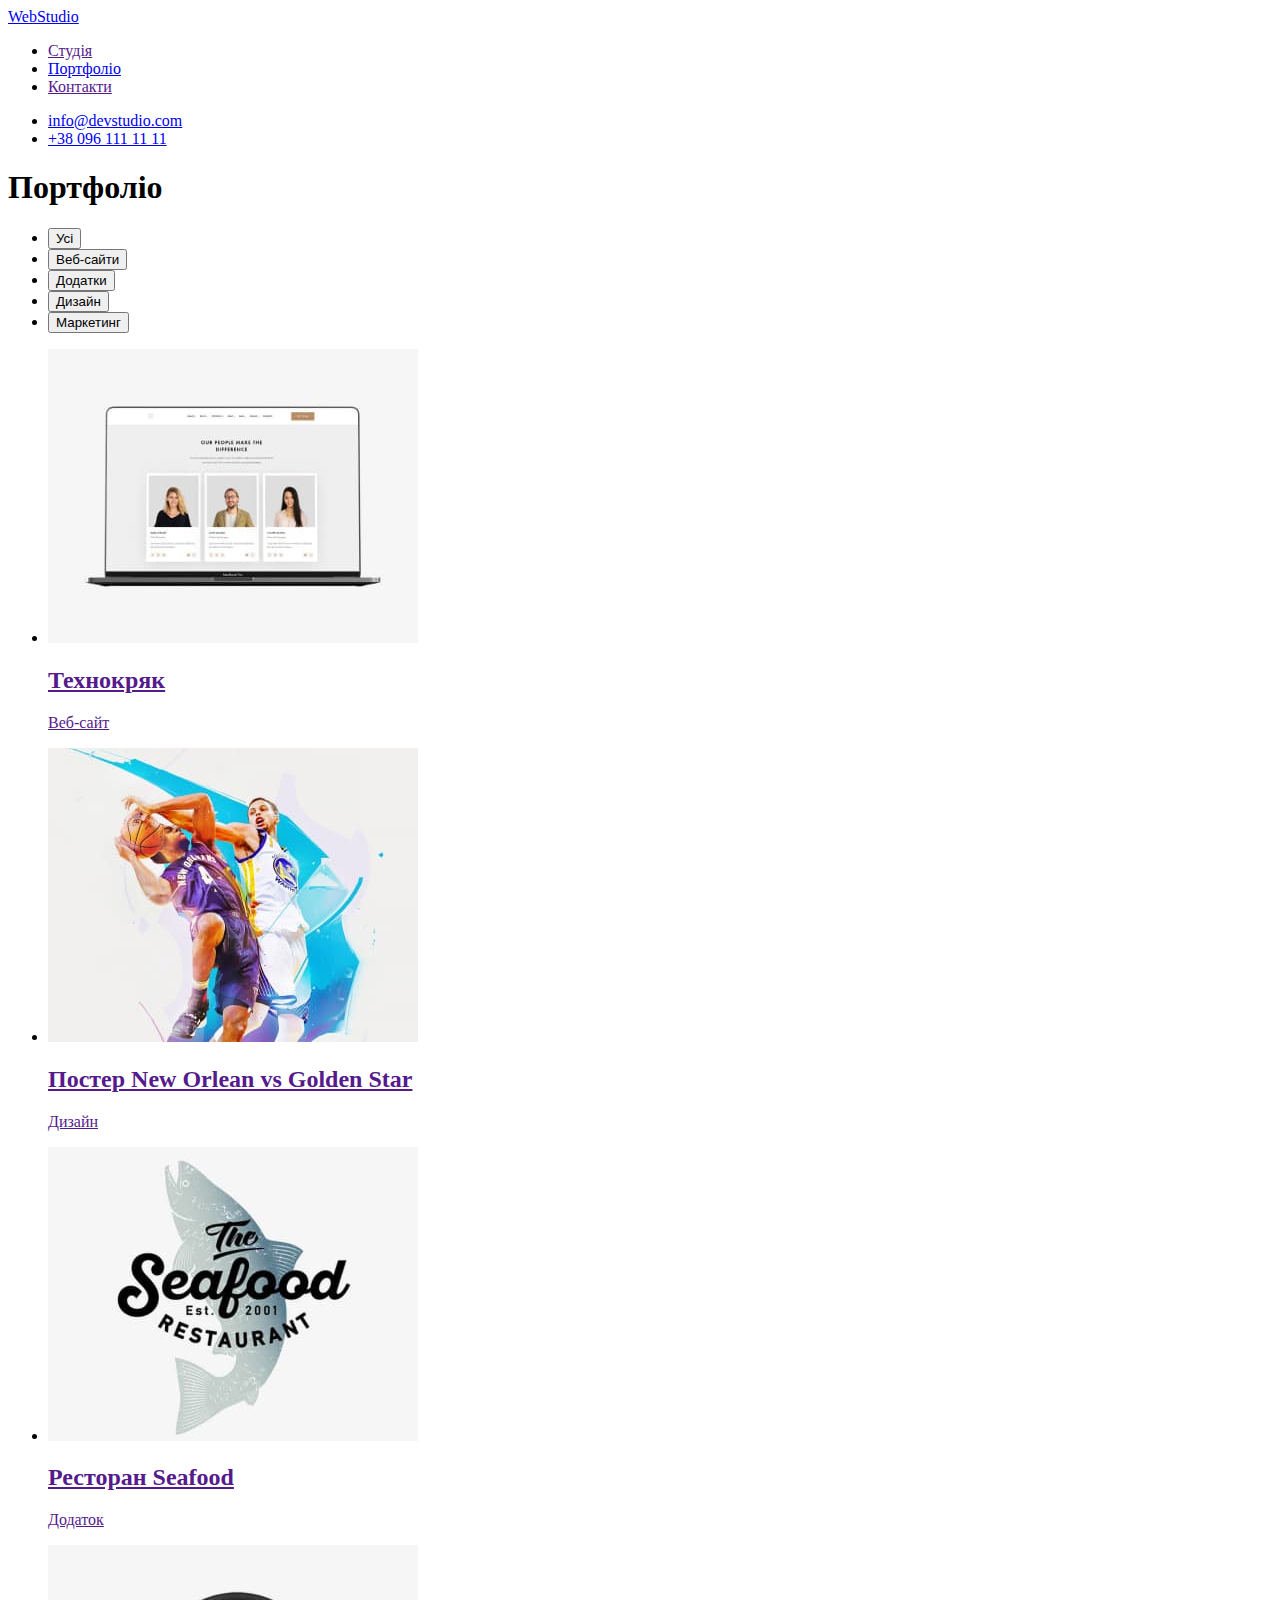
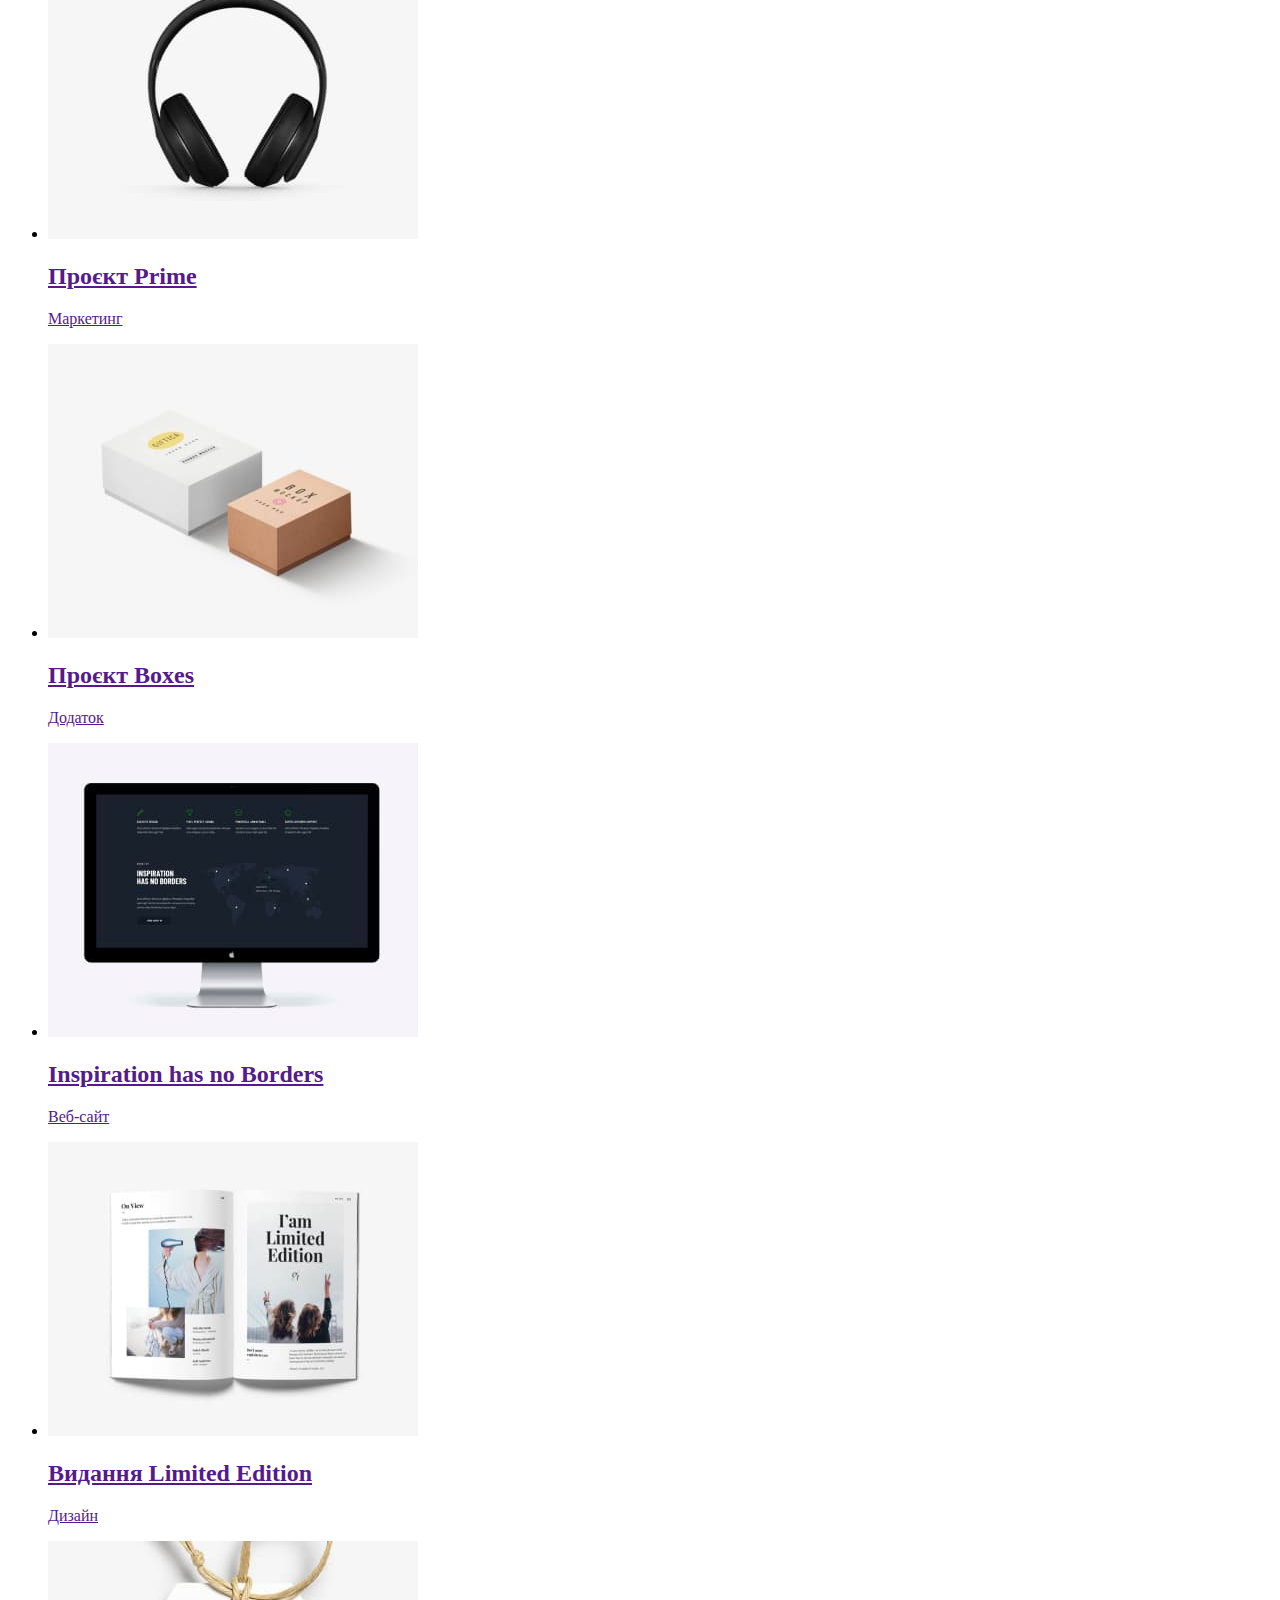
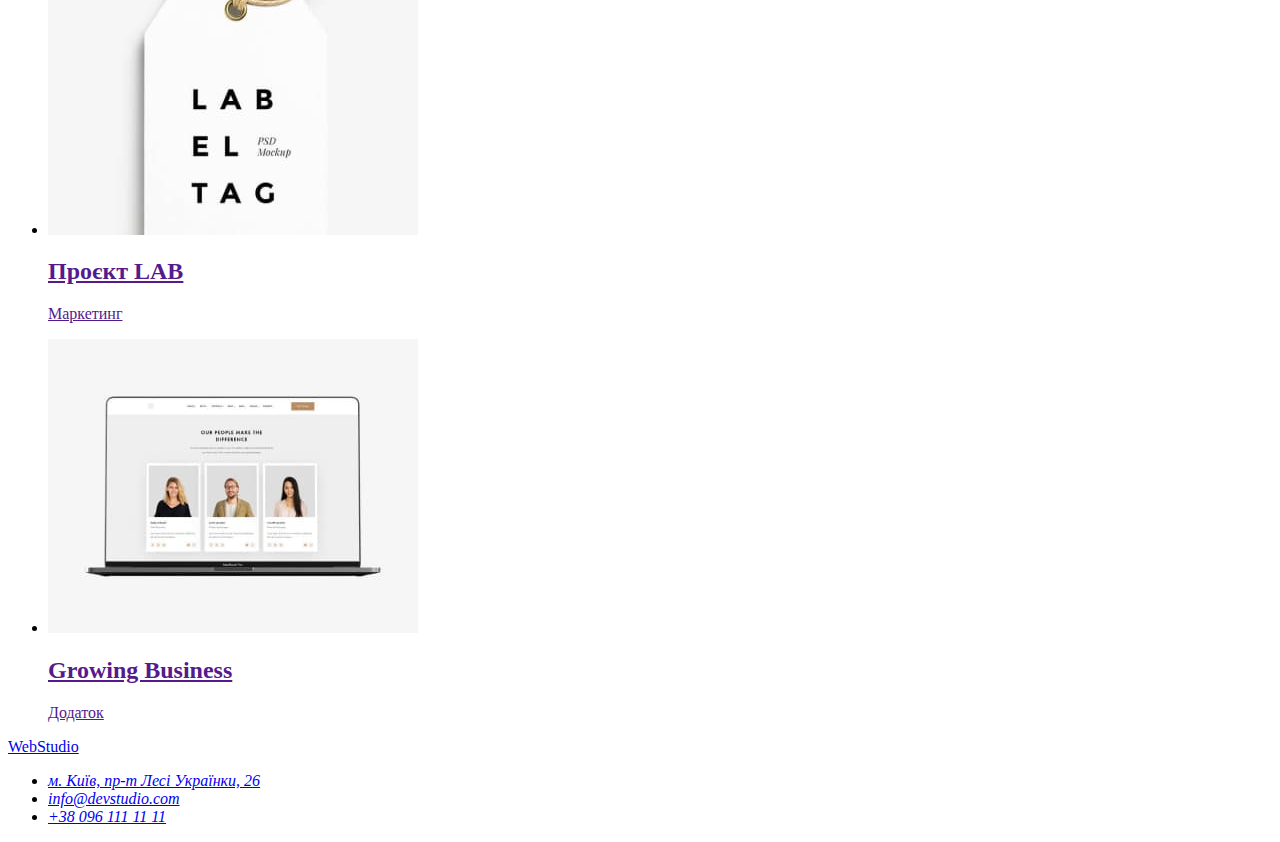
==== portfolio.html @ 1287a944 "Create portfolio.html" ====
<!DOCTYPE html>
<html lang="uk">
  <head>
    <meta charset="utf-8" />
    <meta http-equiv="x-ua-compatible" content="ie=edge" />
    <meta name="viewport" content="width=device-width, initial-scale=1.0" />
    <title>Студія</title>
  </head>
  <body>
    <!-- Шапка -->
    <header>
      <nav>
        <a href="./index.html">WebStudio</a>
        <ul>
          <li><a href="">Студія</a></li>
          <li><a href="./portfolio.html">Портфоліо</a></li>
          <li><a href="">Контакти</a></li>
        </ul>
      </nav>
      <ul>
        <li><a href="mailto:info@devstudio.com">info@devstudio.com</a></li>
        <li><a href="tel:+380961111111">+38 096 111 11 11</a></li>
      </ul>
    </header>
    <main>
      <!-- Портфоліо -->
      <section>
        <h1>Портфоліо</h1>
        <ul>
          <li><button type="button">Усі</button></li>
          <li><button type="button">Веб-сайти</button></li>
          <li><button type="button">Додатки</button></li>
          <li><button type="button">Дизайн</button></li>
          <li><button type="button">Маркетинг</button></li>
        </ul>
        <ul>
          <li>
            <a href=""
              ><img src="./images/img-portfolio-1.jpg" alt="сторінка сайту Технокряк" />
              <h2>Технокряк</h2>
              <p>Веб-сайт</p>
            </a>
          </li>
          <li>
            <a href=""
              ><img src="./images/img-portfolio-2.jpg" alt="Постер" />
              <h2>Постер New Orlean vs Golden Star</h2>
              <p>Дизайн</p>
            </a>
          </li>
          <li>
            <a href=""
              ><img src="./images/img-portfolio-3.jpg" alt="Ресторан логотип" />
              <h2>Ресторан Seafood</h2>
              <p>Додаток</p>
            </a>
          </li>
          <li>
            <a href=""
              ><img src="./images/img-portfolio-4.jpg" alt="Навушники" />
              <h2>Проєкт Prime</h2>
              <p>Маркетинг</p>
            </a>
          </li>
          <li>
            <a href=""
              ><img src="./images/img-portfolio-5.jpg" alt="Дві коробки" />
              <h2>Проєкт Boxes</h2>
              <p>Додаток</p>
            </a>
          </li>
          <li>
            <a href=""
              ><img src="./images/img-portfolio-6.jpg" alt="Сторінка сайту" />
              <h2>Inspiration has no Borders</h2>
              <p>Веб-сайт</p>
            </a>
          </li>
          <li>
            <a href=""
              ><img src="./images/img-portfolio-7.jpg" alt="Розворот журналу" />
              <h2>Видання Limited Edition</h2>
              <p>Дизайн</p>
            </a>
          </li>
          <li>
            <a href=""
              ><img src="./images/img-portfolio-8.jpg" alt="Бірка Лаб" />
              <h2>Проєкт LAB</h2>
              <p>Маркетинг</p>
            </a>
          </li>
          <li>
            <a href=""
              ><img src="./images/img-portfolio-1.jpg" alt="Сторінка додатку" />
              <h2>Growing Business</h2>
              <p>Додаток</p>
            </a>
          </li>
        </ul>
      </section>
    </main>
    <!-- Підвал -->
    <footer>
      <a href="./index.html">WebStudio</a>
      <address>
        <ul>
          <li>
            <a
              href="https://goo.gl/maps/oFrESirGFiArBrEv5"
              target="_blank"
              rel="noopener noreferrer"
              >м. Київ, пр-т Лесі Українки, 26</a
            >
          </li>
          <li><a href="mailto:info@devstudio.com">info@devstudio.com</a></li>
          <li><a href="tel:+380961111111">+38 096 111 11 11</a></li>
        </ul>
      </address>
    </footer>
  </body>
</html>
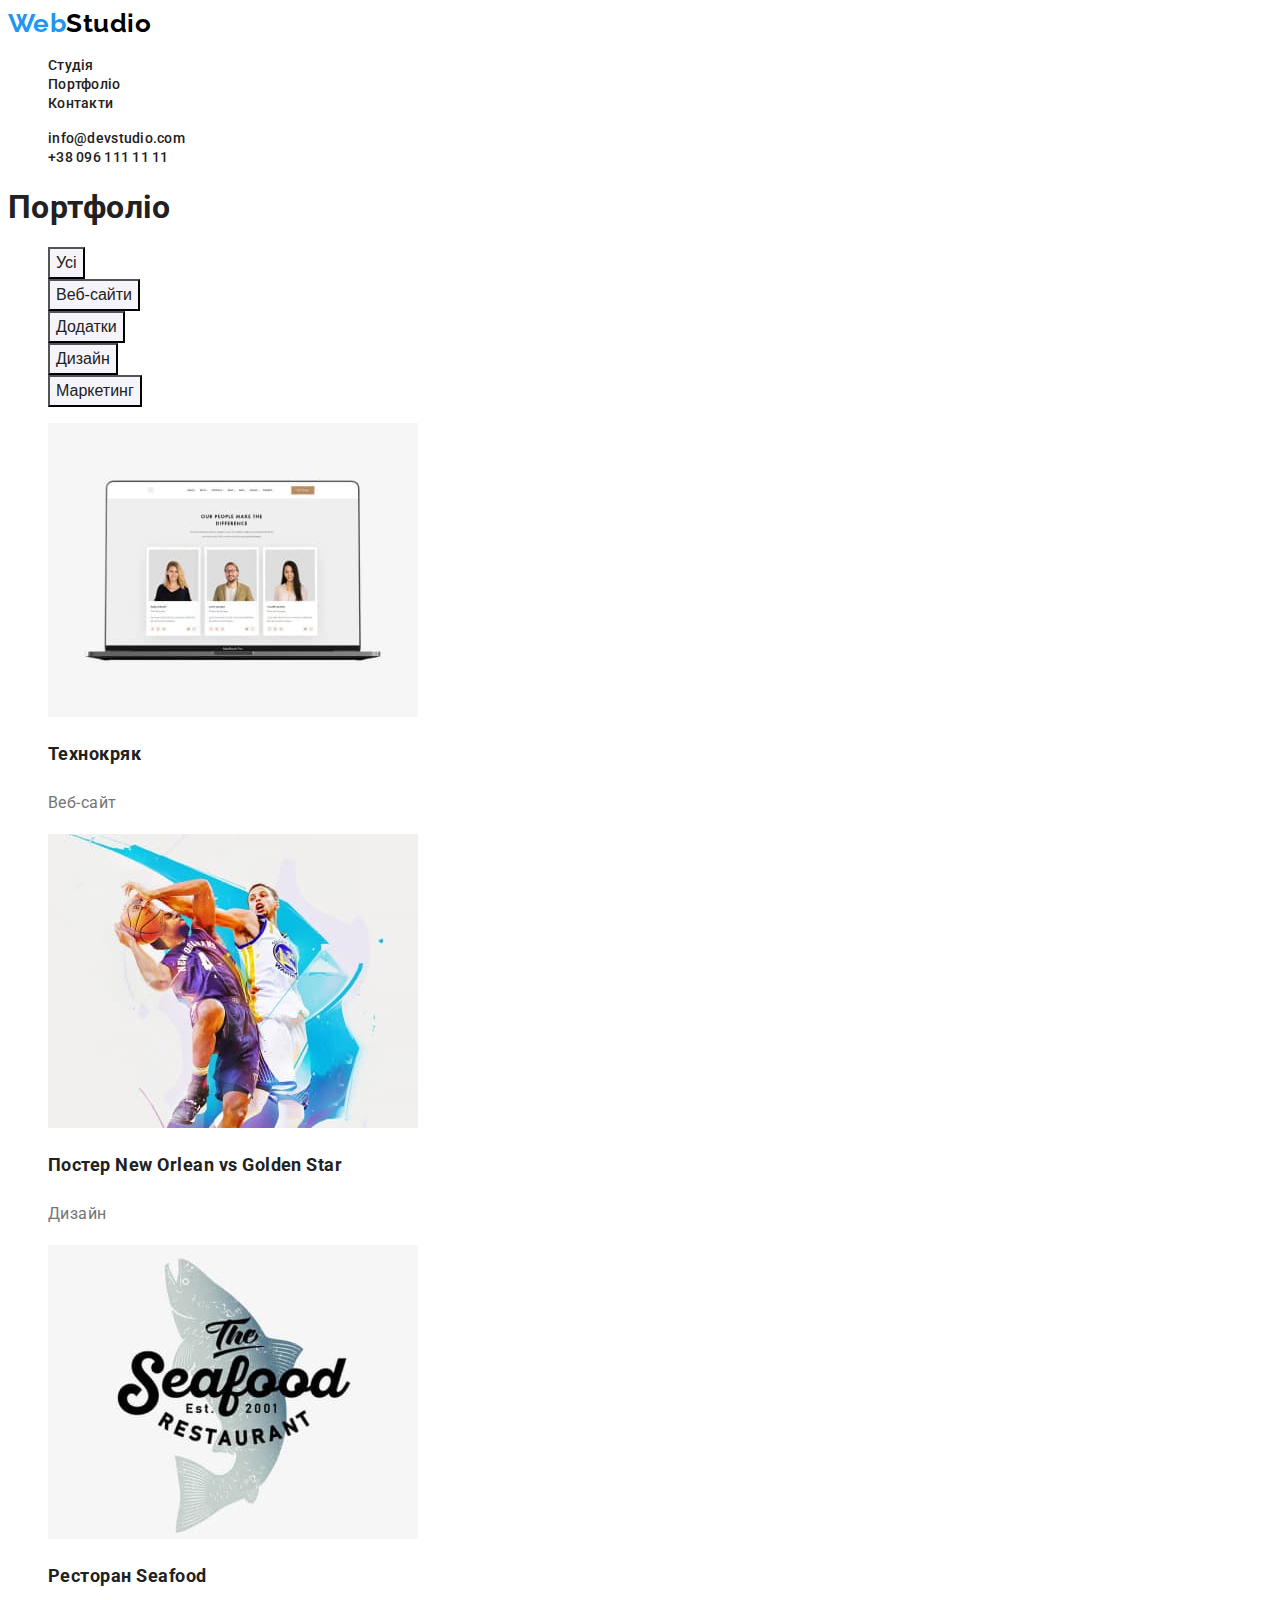
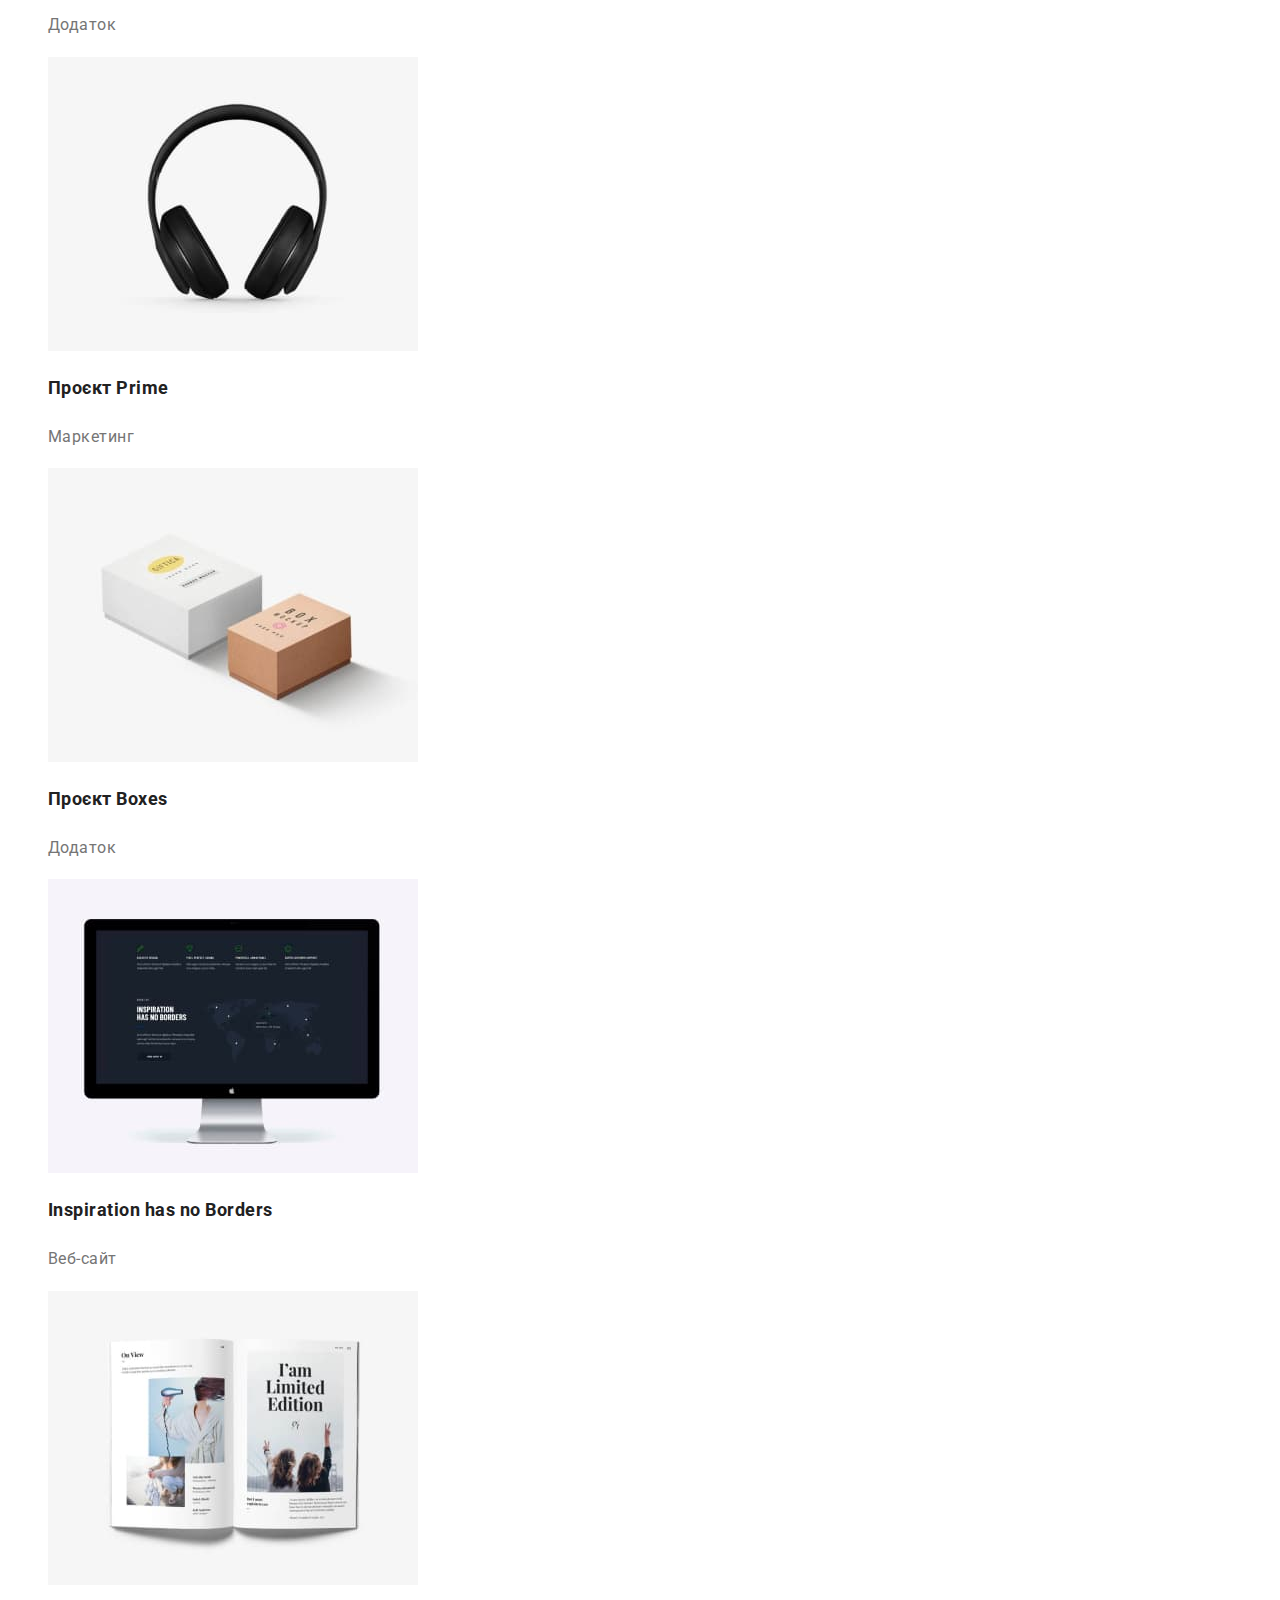
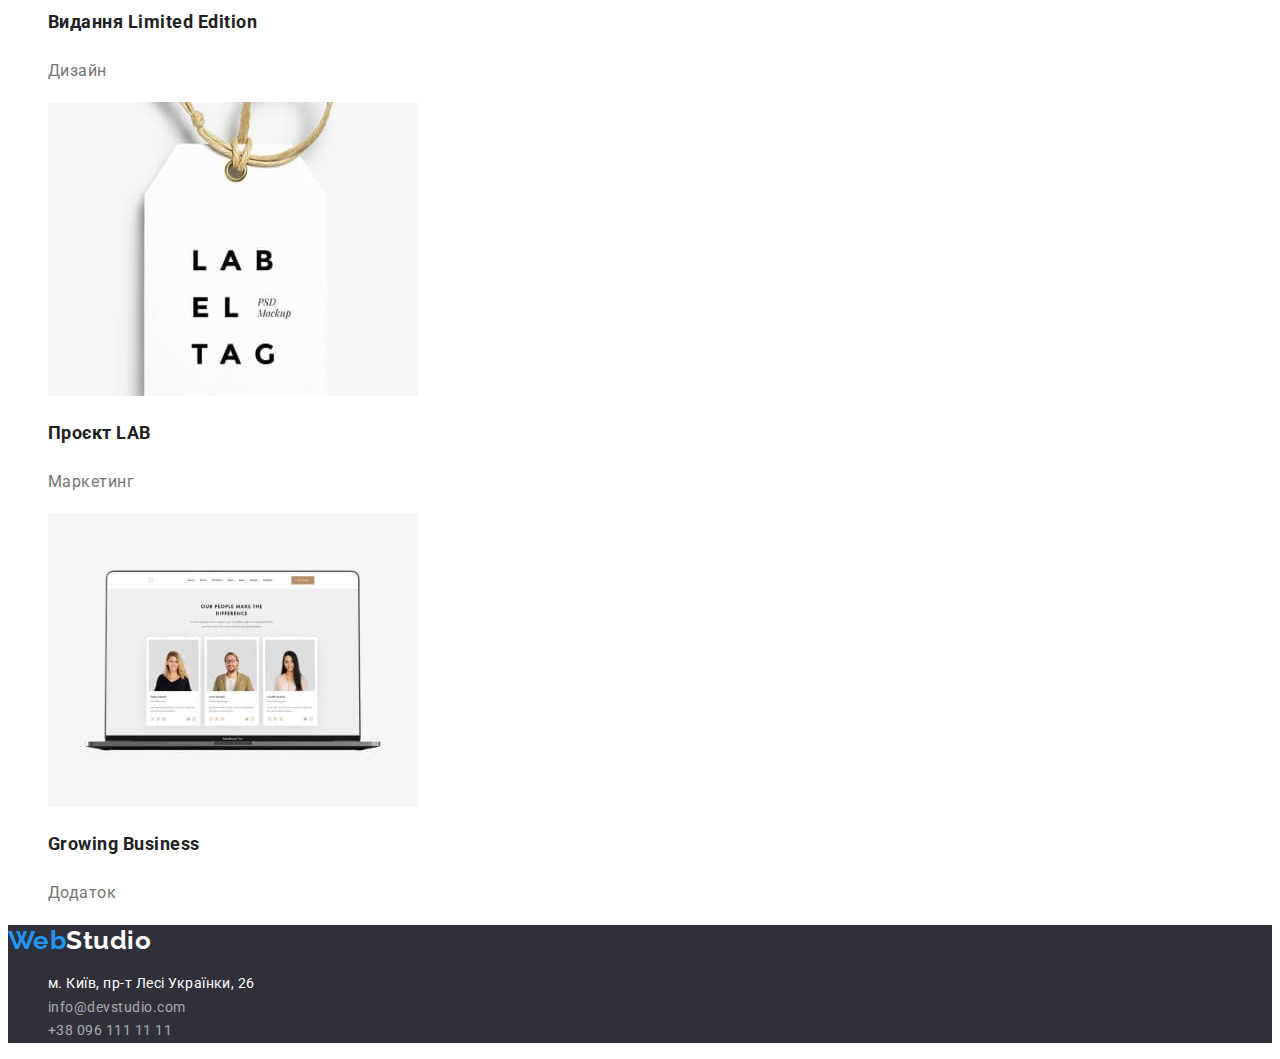
==== commit 98dd4ac0: "Add classes and styles" ====
--- a/portfolio.html
+++ b/portfolio.html
@@ -5,116 +5,153 @@
     <meta http-equiv="x-ua-compatible" content="ie=edge" />
     <meta name="viewport" content="width=device-width, initial-scale=1.0" />
     <title>Студія</title>
+    <link rel="stylesheet" href="./css/styles.css" />
+    <link rel="preconnect" href="https://fonts.googleapis.com" />
+    <link rel="preconnect" href="https://fonts.gstatic.com" crossorigin />
+    <link
+      href="https://fonts.googleapis.com/css2?family=Raleway:wght@700&family=Roboto:wght@400;500;700;900&display=swap"
+      rel="stylesheet"
+    />
   </head>
   <body>
-    <!-- Шапка -->
+    <!-- Header -->
     <header>
       <nav>
-        <a href="./index.html">WebStudio</a>
-        <ul>
-          <li><a href="">Студія</a></li>
-          <li><a href="./portfolio.html">Портфоліо</a></li>
-          <li><a href="">Контакти</a></li>
+        <a href="./index.html" class="header-logo link"><span class="accent">Web</span>Studio</a>
+        <ul class="list">
+          <li><a href="./index.html" class="nav-link link">Студія</a></li>
+          <li><a href="./portfolio.html" class="nav-link link">Портфоліо</a></li>
+          <li><a href="" class="nav-link link">Контакти</a></li>
         </ul>
       </nav>
-      <ul>
-        <li><a href="mailto:info@devstudio.com">info@devstudio.com</a></li>
-        <li><a href="tel:+380961111111">+38 096 111 11 11</a></li>
+      <ul class="list">
+        <li>
+          <a href="mailto:info@devstudio.com" class="nav-link link">info@devstudio.com</a>
+        </li>
+        <li><a href="tel:+380961111111" class="nav-link link">+38 096 111 11 11</a></li>
       </ul>
     </header>
     <main>
-      <!-- Портфоліо -->
-      <section>
+      <!-- Portfolio -->
+      <section class="portfolio">
         <h1>Портфоліо</h1>
-        <ul>
-          <li><button type="button">Усі</button></li>
-          <li><button type="button">Веб-сайти</button></li>
-          <li><button type="button">Додатки</button></li>
-          <li><button type="button">Дизайн</button></li>
-          <li><button type="button">Маркетинг</button></li>
+        <ul class="list">
+          <li><button type="button" class="filter-btn">Усі</button></li>
+          <li><button type="button" class="filter-btn">Веб-сайти</button></li>
+          <li><button type="button" class="filter-btn">Додатки</button></li>
+          <li><button type="button" class="filter-btn">Дизайн</button></li>
+          <li><button type="button" class="filter-btn">Маркетинг</button></li>
         </ul>
-        <ul>
+        <ul class="list">
           <li>
-            <a href=""
-              ><img src="./images/img-portfolio-1.jpg" alt="сторінка сайту Технокряк" />
-              <h2>Технокряк</h2>
-              <p>Веб-сайт</p>
+            <a href="" class="link">
+              <img
+                src="./images/img-portfolio-1.jpg"
+                alt="Сторінка сайту Технокряк"
+                width="370"
+                height="294"
+              />
+              <h2 class="portfolio-title">Технокряк</h2>
+              <p class="portfolio-text">Веб-сайт</p>
             </a>
           </li>
           <li>
-            <a href=""
-              ><img src="./images/img-portfolio-2.jpg" alt="Постер" />
-              <h2>Постер New Orlean vs Golden Star</h2>
-              <p>Дизайн</p>
+            <a href="" class="link">
+              <img src="./images/img-portfolio-2.jpg" alt="Постер" width="370" height="294" />
+              <h2 class="portfolio-title">Постер New Orlean vs Golden Star</h2>
+              <p class="portfolio-text">Дизайн</p>
             </a>
           </li>
           <li>
-            <a href=""
-              ><img src="./images/img-portfolio-3.jpg" alt="Ресторан логотип" />
-              <h2>Ресторан Seafood</h2>
-              <p>Додаток</p>
+            <a href="" class="link">
+              <img
+                src="./images/img-portfolio-3.jpg"
+                alt="Ресторан логотип"
+                width="370"
+                height="294"
+              />
+              <h2 class="portfolio-title">Ресторан Seafood</h2>
+              <p class="portfolio-text">Додаток</p>
             </a>
           </li>
           <li>
-            <a href=""
-              ><img src="./images/img-portfolio-4.jpg" alt="Навушники" />
-              <h2>Проєкт Prime</h2>
-              <p>Маркетинг</p>
+            <a href="" class="link">
+              <img src="./images/img-portfolio-4.jpg" alt="Навушники" width="370" height="294" />
+              <h2 class="portfolio-title">Проєкт Prime</h2>
+              <p class="portfolio-text">Маркетинг</p>
             </a>
           </li>
           <li>
-            <a href=""
-              ><img src="./images/img-portfolio-5.jpg" alt="Дві коробки" />
-              <h2>Проєкт Boxes</h2>
-              <p>Додаток</p>
+            <a href="" class="link">
+              <img src="./images/img-portfolio-5.jpg" alt="Дві коробки" width="370" height="294" />
+              <h2 class="portfolio-title">Проєкт Boxes</h2>
+              <p class="portfolio-text">Додаток</p>
             </a>
           </li>
           <li>
-            <a href=""
-              ><img src="./images/img-portfolio-6.jpg" alt="Сторінка сайту" />
-              <h2>Inspiration has no Borders</h2>
-              <p>Веб-сайт</p>
+            <a href="" class="link">
+              <img
+                src="./images/img-portfolio-6.jpg"
+                alt="Сторінка сайту"
+                width="370"
+                height="294"
+              />
+              <h2 class="portfolio-title">Inspiration has no Borders</h2>
+              <p class="portfolio-text">Веб-сайт</p>
             </a>
           </li>
           <li>
-            <a href=""
-              ><img src="./images/img-portfolio-7.jpg" alt="Розворот журналу" />
-              <h2>Видання Limited Edition</h2>
-              <p>Дизайн</p>
+            <a href="" class="link">
+              <img
+                src="./images/img-portfolio-7.jpg"
+                alt="Розворот журналу"
+                width="370"
+                height="294"
+              />
+              <h2 class="portfolio-title">Видання Limited Edition</h2>
+              <p class="portfolio-text">Дизайн</p>
             </a>
           </li>
           <li>
-            <a href=""
-              ><img src="./images/img-portfolio-8.jpg" alt="Бірка Лаб" />
-              <h2>Проєкт LAB</h2>
-              <p>Маркетинг</p>
+            <a href="" class="link">
+              <img src="./images/img-portfolio-8.jpg" alt="Бірка Лаб" width="370" height="294" />
+              <h2 class="portfolio-title">Проєкт LAB</h2>
+              <p class="portfolio-text">Маркетинг</p>
             </a>
           </li>
           <li>
-            <a href=""
-              ><img src="./images/img-portfolio-1.jpg" alt="Сторінка додатку" />
-              <h2>Growing Business</h2>
-              <p>Додаток</p>
+            <a href="" class="link">
+              <img
+                src="./images/img-portfolio-1.jpg"
+                alt="Сторінка додатку"
+                width="370"
+                height="294"
+              />
+              <h2 class="portfolio-title">Growing Business</h2>
+              <p class="portfolio-text">Додаток</p>
             </a>
           </li>
         </ul>
       </section>
     </main>
-    <!-- Підвал -->
-    <footer>
-      <a href="./index.html">WebStudio</a>
-      <address>
-        <ul>
+    <!-- Footer -->
+    <footer class="footer">
+      <a href="./index.html" class="footer-logo link"><span class="accent">Web</span>Studio</a>
+      <address class="address-list">
+        <ul class="list">
           <li>
             <a
               href="https://goo.gl/maps/oFrESirGFiArBrEv5"
               target="_blank"
               rel="noopener noreferrer"
+              class="address-link link"
               >м. Київ, пр-т Лесі Українки, 26</a
             >
           </li>
-          <li><a href="mailto:info@devstudio.com">info@devstudio.com</a></li>
-          <li><a href="tel:+380961111111">+38 096 111 11 11</a></li>
+          <li>
+            <a href="mailto:info@devstudio.com" class="contact-link link">info@devstudio.com</a>
+          </li>
+          <li><a href="tel:+380961111111" class="contact-link link">+38 096 111 11 11</a></li>
         </ul>
       </address>
     </footer>
--- a/css/styles.css
+++ b/css/styles.css
@@ -0,0 +1,195 @@
+:root {
+  --primaty-white-color: #ffffff;
+  --primary-text-color: #212121;
+  --secondary-text-color: #757575;
+  --accent-color: #2196f3;
+  --primary-background-color: #2f303a;
+  --secondary-background-color: #f5f4fa;
+}
+
+body {
+  color: var(--primary-text-color);
+  background-color: var(--primaty-white-color);
+
+  font-family: 'Roboto', sans-serif;
+  letter-spacing: 0.03em;
+}
+
+.link {
+  text-decoration: none;
+}
+
+.list {
+  list-style: none;
+}
+
+/* Logo */
+
+.header-logo {
+  color: #000000;
+
+  font-family: 'Raleway';
+  font-weight: 700;
+  font-size: 26px;
+  line-height: 1.2;
+}
+
+.accent {
+  color: var(--accent-color);
+}
+
+/* Navigation */
+
+.nav-link {
+  color: var(--primary-text-color);
+
+  font-weight: 500;
+  font-size: 14px;
+  line-height: 1.14;
+  letter-spacing: 0.02em;
+}
+
+.nav-link:hover,
+.nav-link:focus {
+  color: var(--accent-color);
+}
+
+/* Hero */
+
+.hero-section {
+  background-color: var(--primary-background-color);
+  color: var(--primaty-white-color);
+}
+
+.hero-title {
+  font-weight: 900;
+  font-size: 44px;
+  line-height: 1.36;
+  text-align: center;
+  letter-spacing: 0.06em;
+  text-transform: uppercase;
+}
+
+.hero-btn {
+  background-color: var(--accent-color);
+  color: inherit;
+
+  font-weight: 700;
+  font-size: 16px;
+  line-height: 1.9;
+  letter-spacing: 0.06em;
+
+  cursor: pointer;
+}
+
+/* Section */
+
+.section-title {
+  color: var(--primary-text-color);
+
+  font-size: 36px;
+  line-height: 1.17;
+  text-align: center;
+}
+
+/* Features */
+
+.features-title {
+  color: var(--primary-text-color);
+
+  font-size: 14px;
+  line-height: 1.14;
+  text-transform: uppercase;
+}
+
+.features-text {
+  color: var(--secondary-text-color);
+
+  font-size: 14px;
+  line-height: 1.7;
+}
+
+/* Team */
+
+.team-name {
+  color: var(--primary-text-color);
+
+  font-weight: 500;
+  font-size: 16px;
+  line-height: 1.17;
+}
+
+.team-position {
+  color: var(--secondary-text-color);
+
+  font-size: 16px;
+  line-height: 1.2;
+}
+
+/* Footer */
+
+.footer {
+  background-color: var(--primary-background-color);
+}
+
+.footer-logo {
+  color: var(--primaty-white-color);
+
+  font-family: 'Raleway';
+  font-weight: 700;
+  font-size: 26px;
+  line-height: 1.2;
+}
+
+.address-list {
+  font-style: normal;
+}
+
+.address-link {
+  color: var(--primaty-white-color);
+
+  font-weight: 400;
+  font-size: 14px;
+  line-height: 1.7;
+}
+
+.contact-link {
+  color: rgba(255, 255, 255, 0.6);
+
+  font-weight: 400;
+  font-size: 14px;
+  line-height: 1.7;
+}
+
+/* Portfolio */
+
+.filter-btn {
+  background-color: var(--secondary-background-color);
+  color: var(--primary-text-color);
+
+  font-weight: 500;
+  font-size: 16px;
+  line-height: 1.62;
+
+  cursor: pointer;
+}
+
+.filter-btn:hover,
+.filter-btn:focus {
+  background-color: var(--accent-color);
+  color: var(--primaty-white-color);
+}
+
+.portfolio-title {
+  color: var(--primary-text-color);
+
+  font-size: 18px;
+  line-height: 2;
+}
+
+.portfolio-text {
+  color: var(--secondary-text-color);
+
+  font-size: 16px;
+  line-height: 1.9;
+}
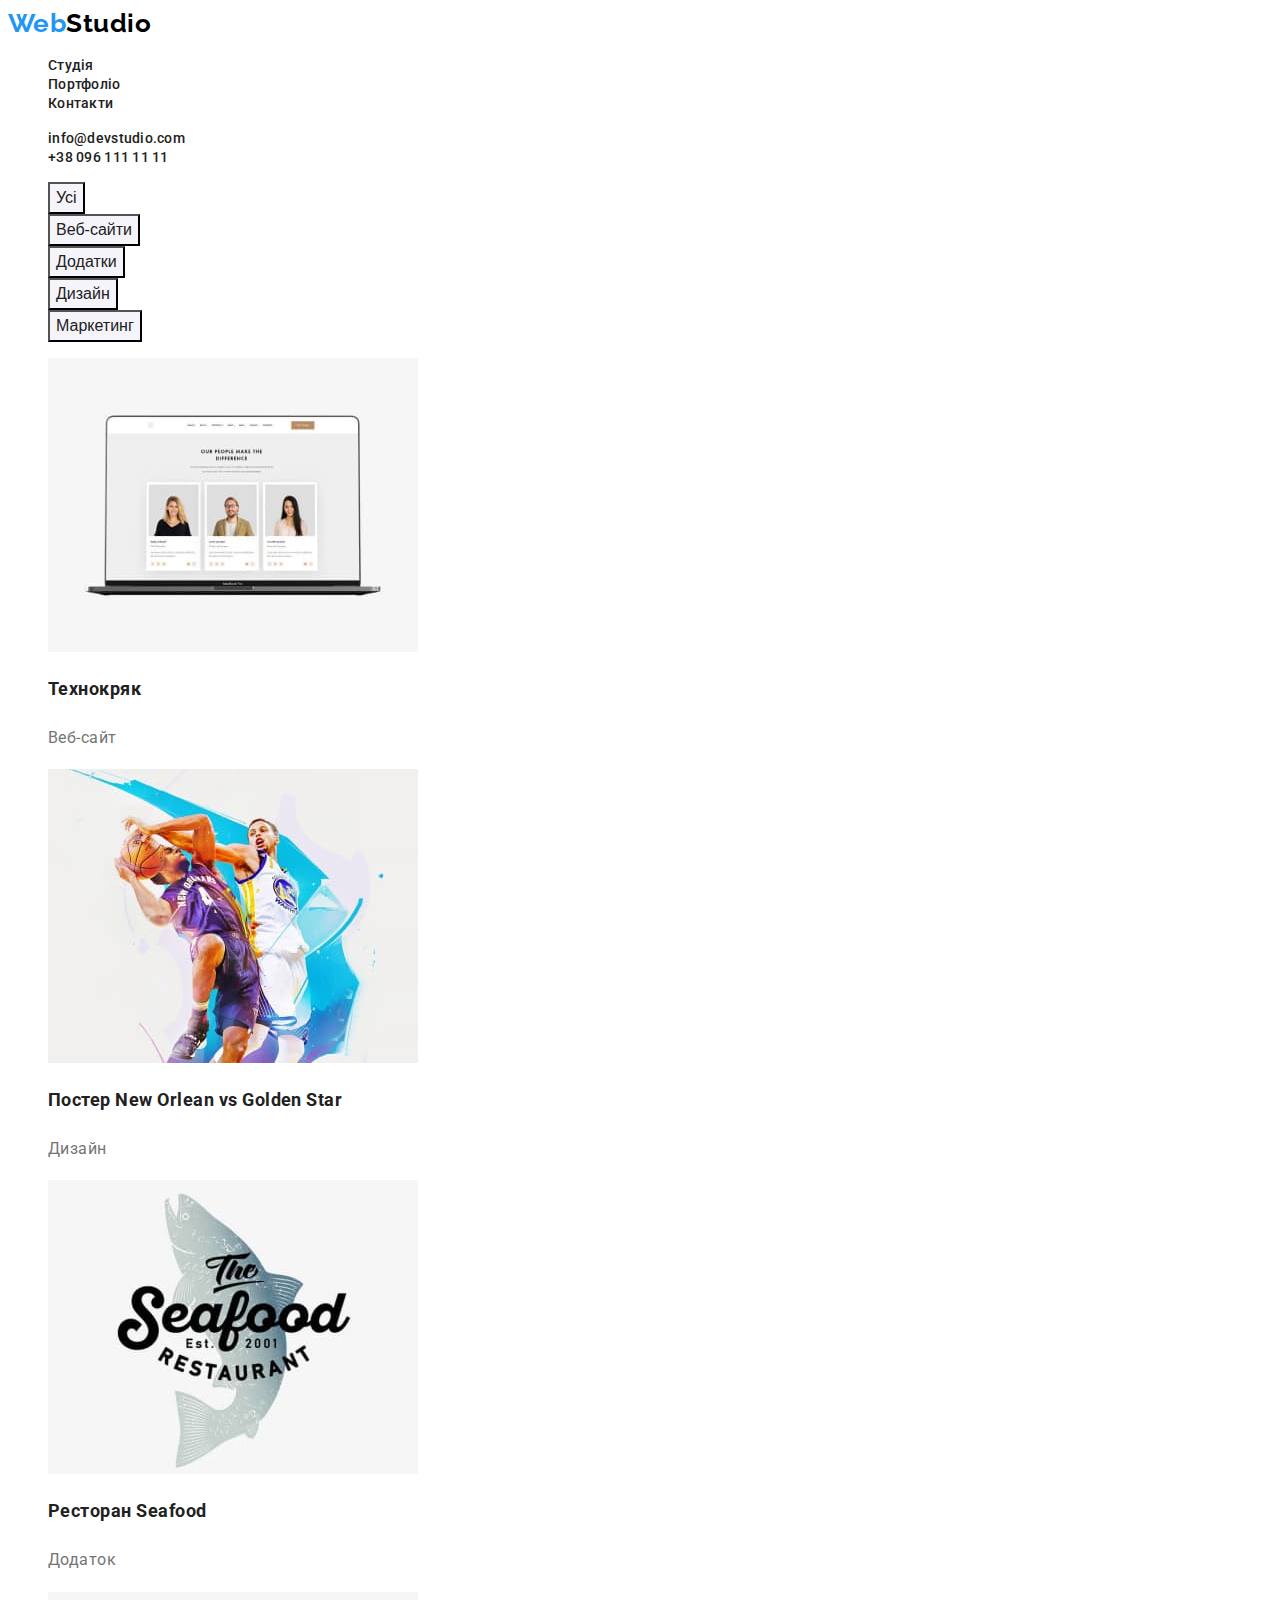
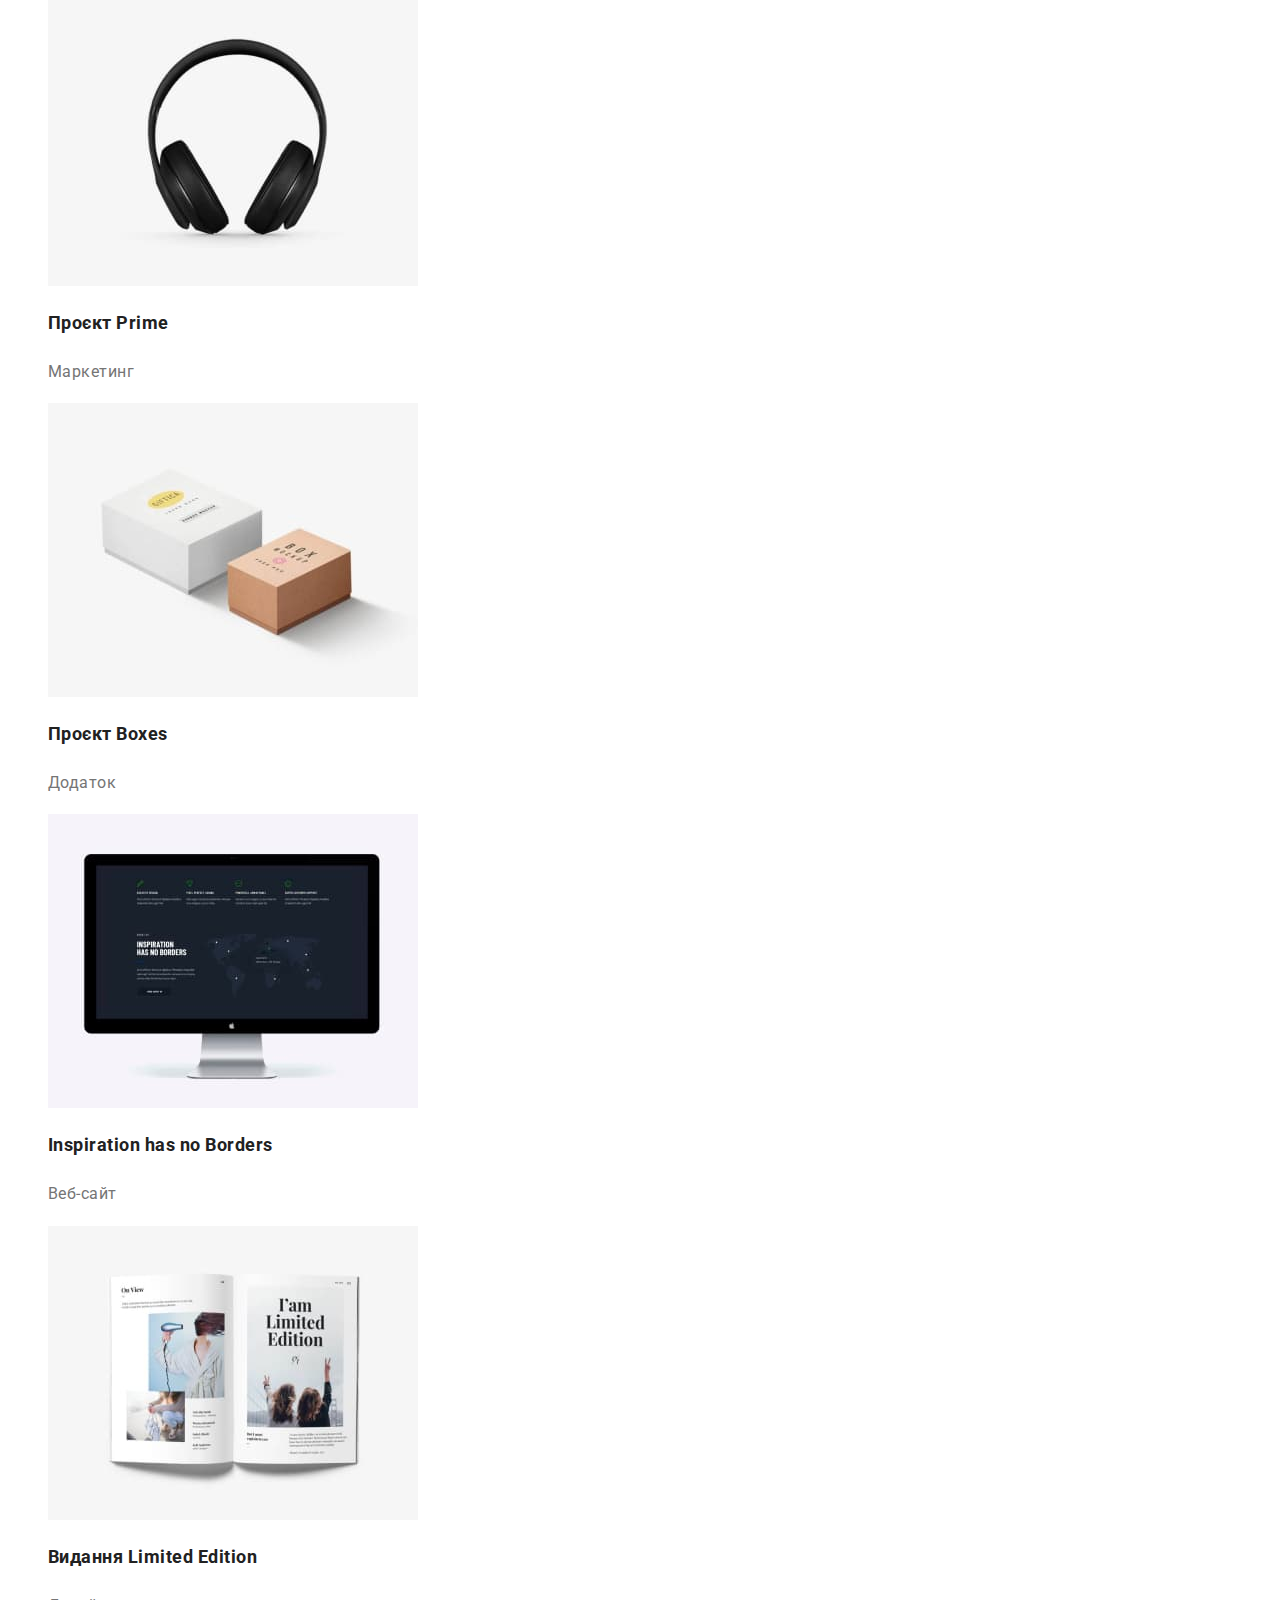
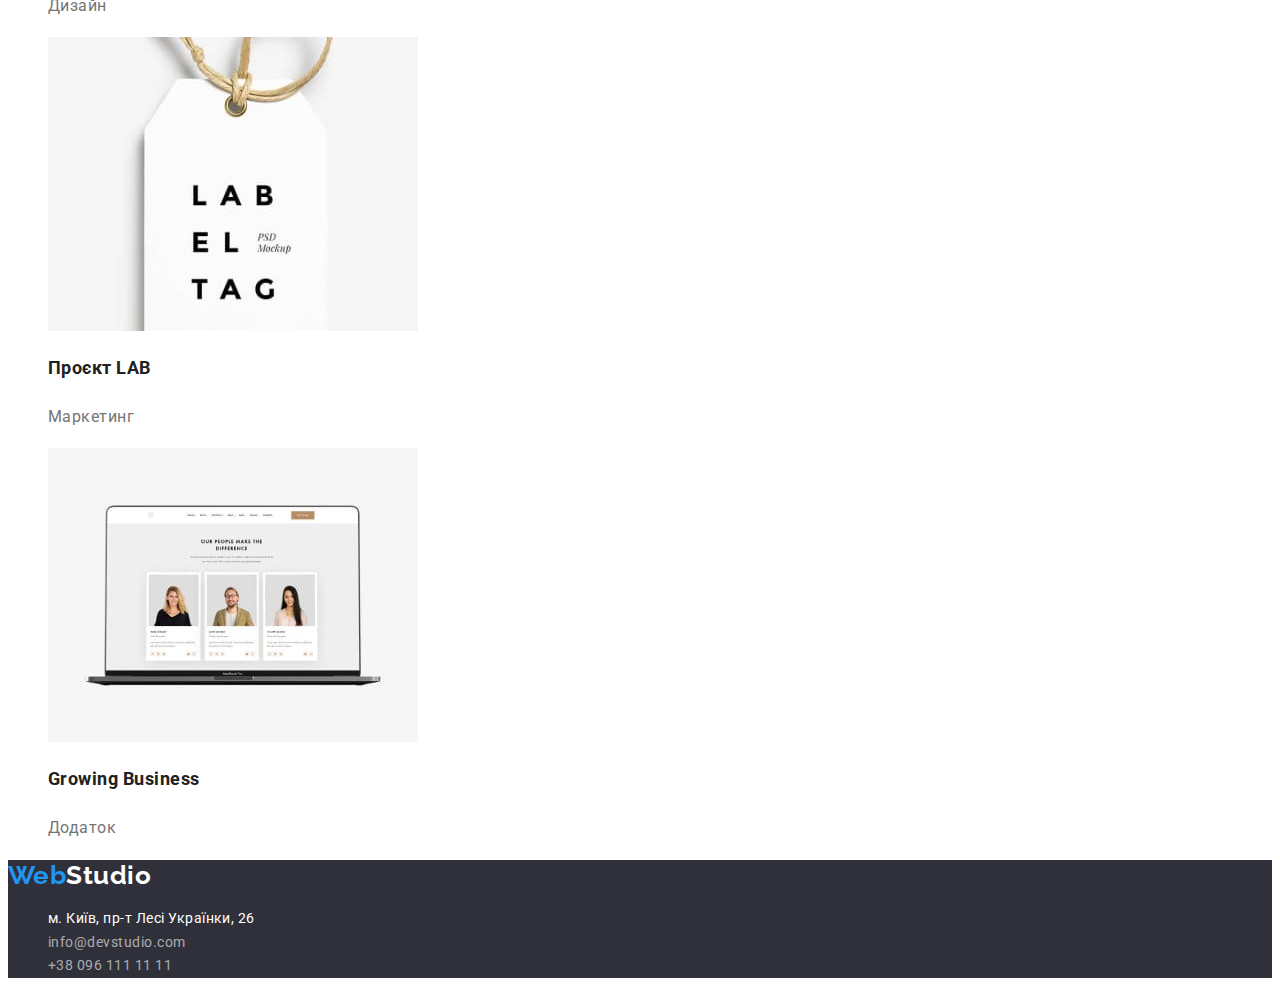
==== commit 1277cc3c: "Add visually hidden CSS pattern" ====
--- a/portfolio.html
+++ b/portfolio.html
@@ -4,7 +4,7 @@
     <meta charset="utf-8" />
     <meta http-equiv="x-ua-compatible" content="ie=edge" />
     <meta name="viewport" content="width=device-width, initial-scale=1.0" />
-    <title>Студія</title>
+    <title>Портфоліо</title>
     <link rel="stylesheet" href="./css/styles.css" />
     <link rel="preconnect" href="https://fonts.googleapis.com" />
     <link rel="preconnect" href="https://fonts.gstatic.com" crossorigin />
@@ -34,7 +34,7 @@
     <main>
       <!-- Portfolio -->
       <section class="portfolio">
-        <h1>Портфоліо</h1>
+        <h1 class="visually-hidden">Портфоліо</h1>
         <ul class="list">
           <li><button type="button" class="filter-btn">Усі</button></li>
           <li><button type="button" class="filter-btn">Веб-сайти</button></li>
@@ -58,7 +58,9 @@
           <li>
             <a href="" class="link">
               <img src="./images/img-portfolio-2.jpg" alt="Постер" width="370" height="294" />
-              <h2 class="portfolio-title">Постер New Orlean vs Golden Star</h2>
+              <h2 class="portfolio-title">
+                Постер <span lang="en">New Orlean vs Golden Star</span>
+              </h2>
               <p class="portfolio-text">Дизайн</p>
             </a>
           </li>
@@ -70,21 +72,21 @@
                 width="370"
                 height="294"
               />
-              <h2 class="portfolio-title">Ресторан Seafood</h2>
+              <h2 class="portfolio-title">Ресторан <span lang="en">Seafood</span></h2>
               <p class="portfolio-text">Додаток</p>
             </a>
           </li>
           <li>
             <a href="" class="link">
               <img src="./images/img-portfolio-4.jpg" alt="Навушники" width="370" height="294" />
-              <h2 class="portfolio-title">Проєкт Prime</h2>
+              <h2 class="portfolio-title">Проєкт <span lang="en">Prime</span></h2>
               <p class="portfolio-text">Маркетинг</p>
             </a>
           </li>
           <li>
             <a href="" class="link">
               <img src="./images/img-portfolio-5.jpg" alt="Дві коробки" width="370" height="294" />
-              <h2 class="portfolio-title">Проєкт Boxes</h2>
+              <h2 class="portfolio-title">Проєкт <span lang="en">Boxes</span></h2>
               <p class="portfolio-text">Додаток</p>
             </a>
           </li>
@@ -96,7 +98,7 @@
                 width="370"
                 height="294"
               />
-              <h2 class="portfolio-title">Inspiration has no Borders</h2>
+              <h2 lang="en" class="portfolio-title">Inspiration has no Borders</h2>
               <p class="portfolio-text">Веб-сайт</p>
             </a>
           </li>
@@ -108,14 +110,14 @@
                 width="370"
                 height="294"
               />
-              <h2 class="portfolio-title">Видання Limited Edition</h2>
+              <h2 class="portfolio-title">Видання <span lang="en">Limited Edition</span></h2>
               <p class="portfolio-text">Дизайн</p>
             </a>
           </li>
           <li>
             <a href="" class="link">
               <img src="./images/img-portfolio-8.jpg" alt="Бірка Лаб" width="370" height="294" />
-              <h2 class="portfolio-title">Проєкт LAB</h2>
+              <h2 class="portfolio-title">Проєкт <span lang="en">LAB</span></h2>
               <p class="portfolio-text">Маркетинг</p>
             </a>
           </li>
@@ -127,7 +129,7 @@
                 width="370"
                 height="294"
               />
-              <h2 class="portfolio-title">Growing Business</h2>
+              <h2 lang="en" class="portfolio-title">Growing Business</h2>
               <p class="portfolio-text">Додаток</p>
             </a>
           </li>
--- a/css/styles.css
+++ b/css/styles.css
@@ -23,6 +23,20 @@
   list-style: none;
 }
 
+.visually-hidden {
+  position: absolute;
+  width: 1px;
+  height: 1px;
+  margin: -1px;
+  border: 0;
+  padding: 0;
+
+  white-space: nowrap;
+  clip-path: inset(100%);
+  clip: rect(0 0 0 0);
+  overflow: hidden;
+}
+
 /* Logo */
 
 .header-logo {
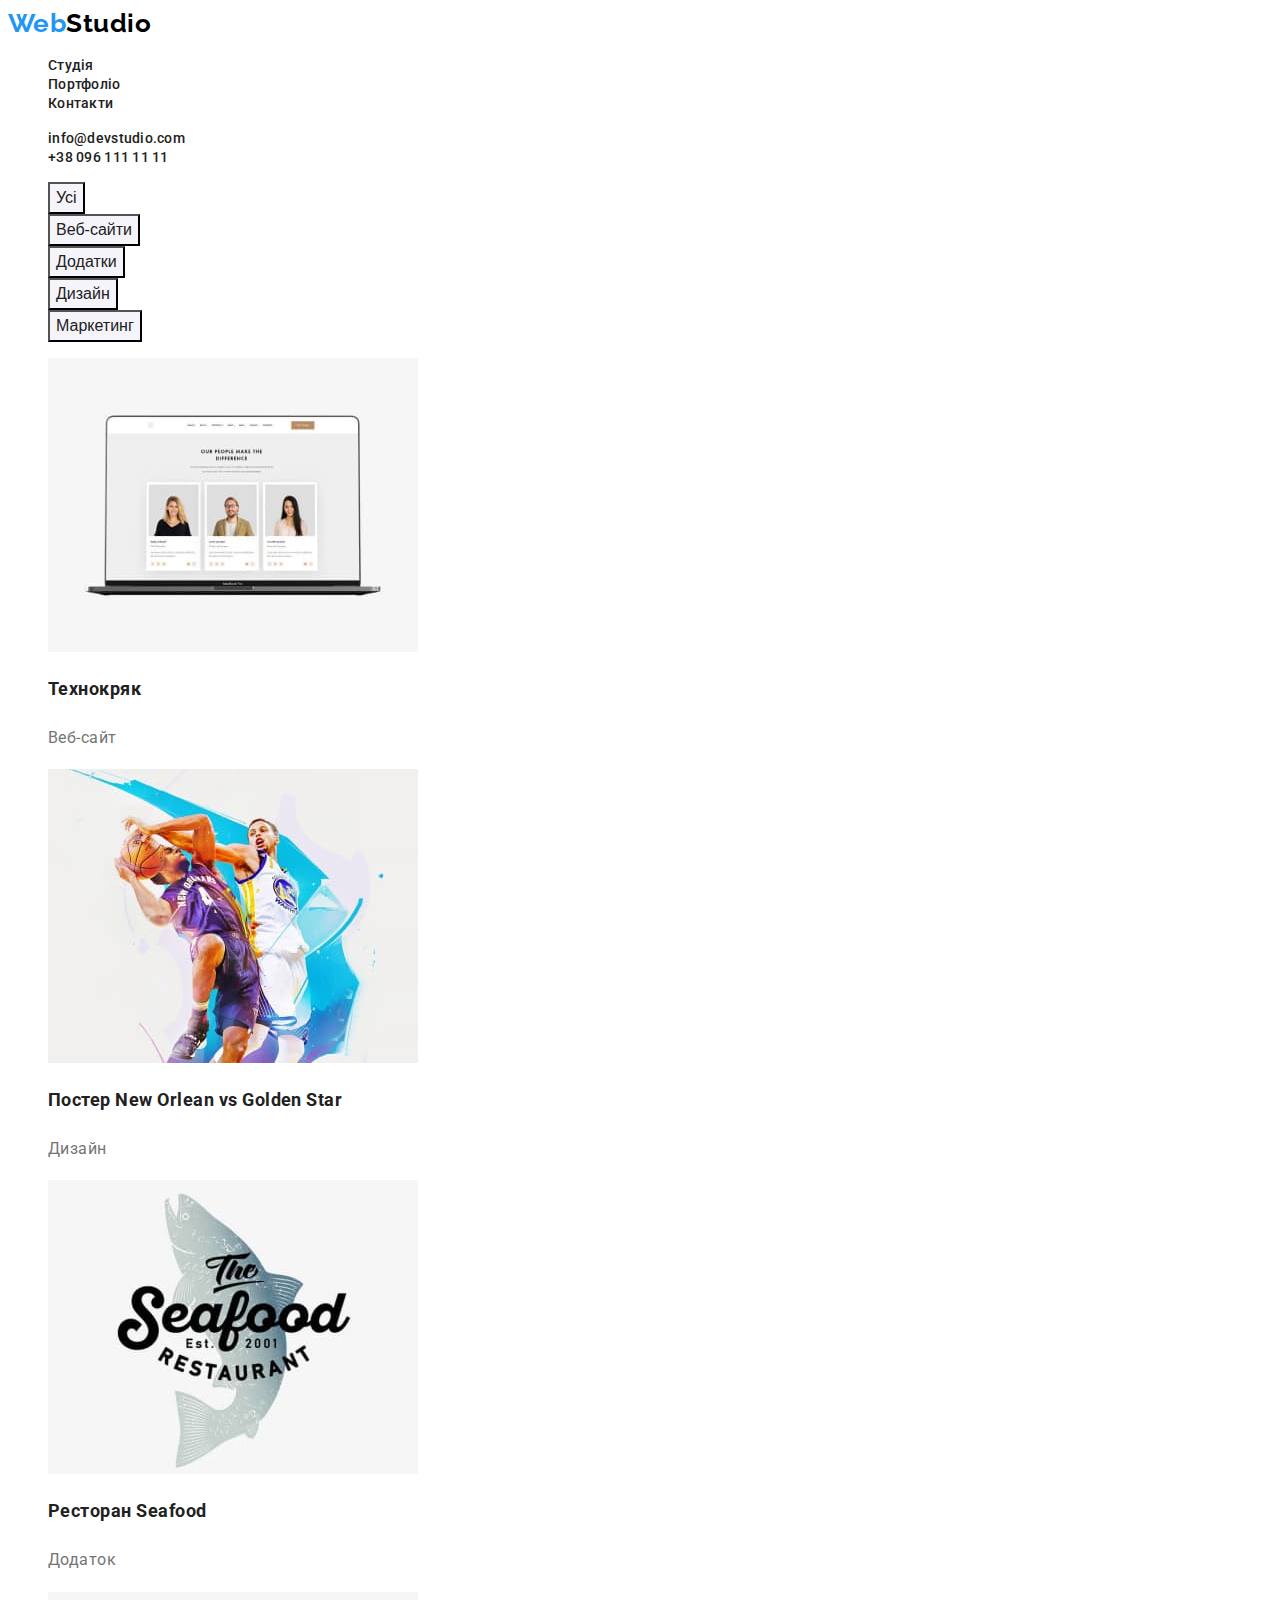
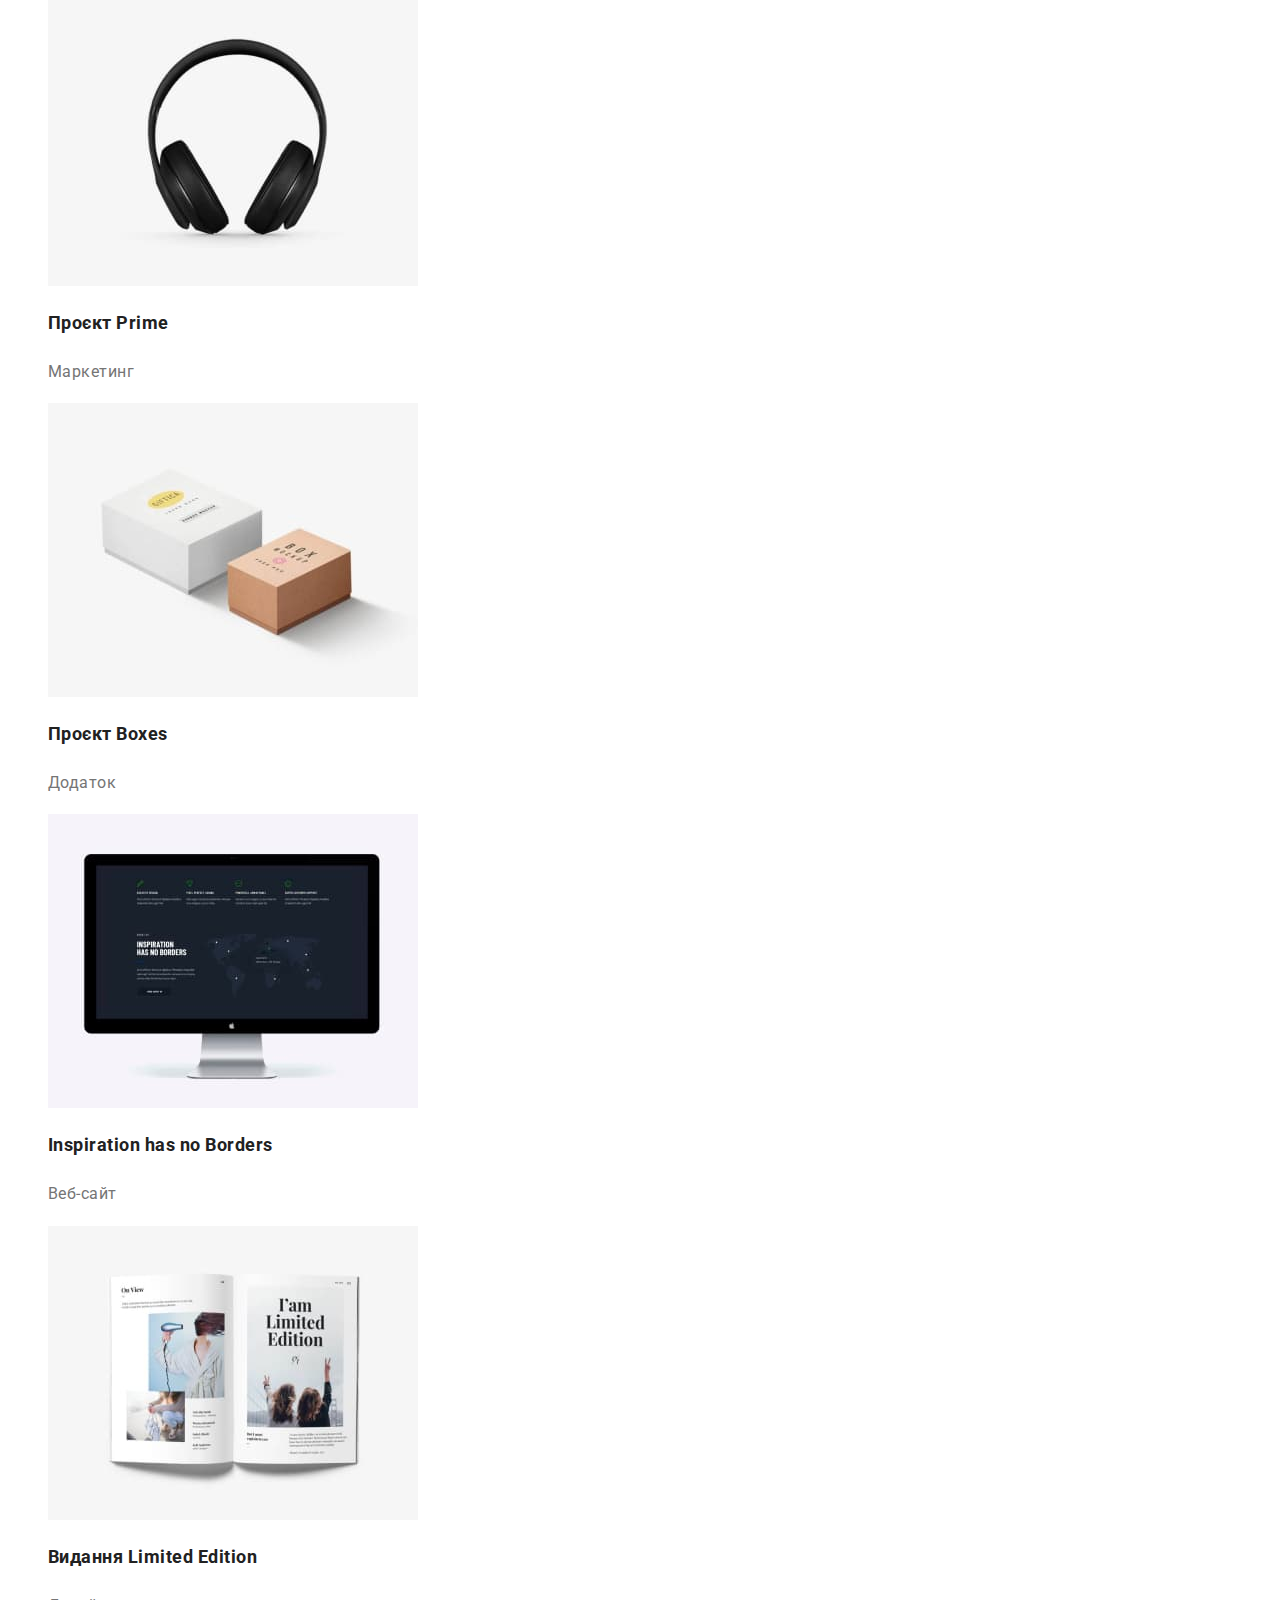
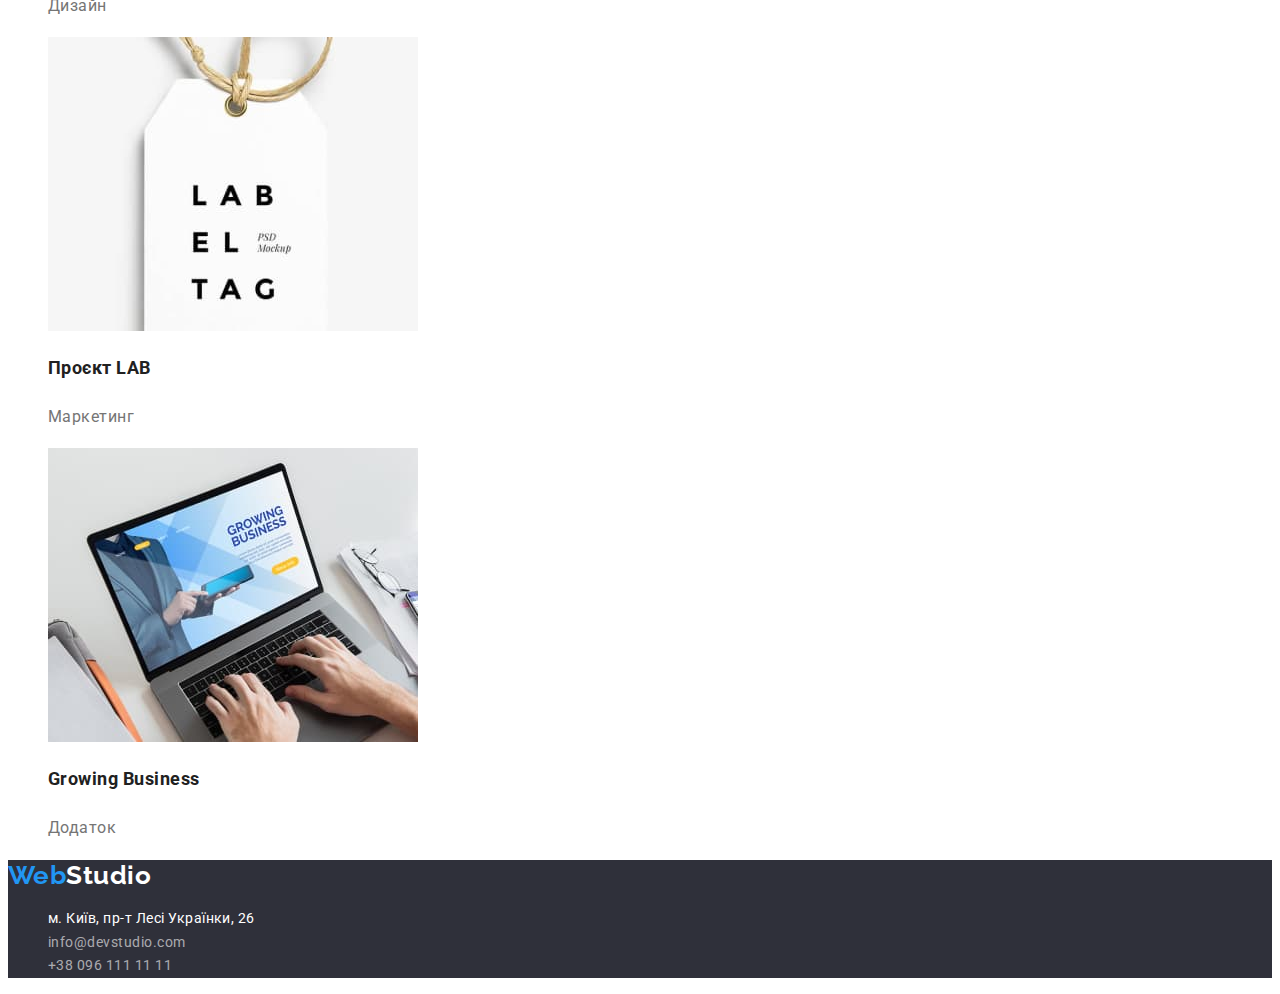
==== commit 1056b364: "Change image" ====
--- a/portfolio.html
+++ b/portfolio.html
@@ -124,7 +124,7 @@
           <li>
             <a href="" class="link">
               <img
-                src="./images/img-portfolio-1.jpg"
+                src="./images/img-portfolio-9.jpg"
                 alt="Сторінка додатку"
                 width="370"
                 height="294"
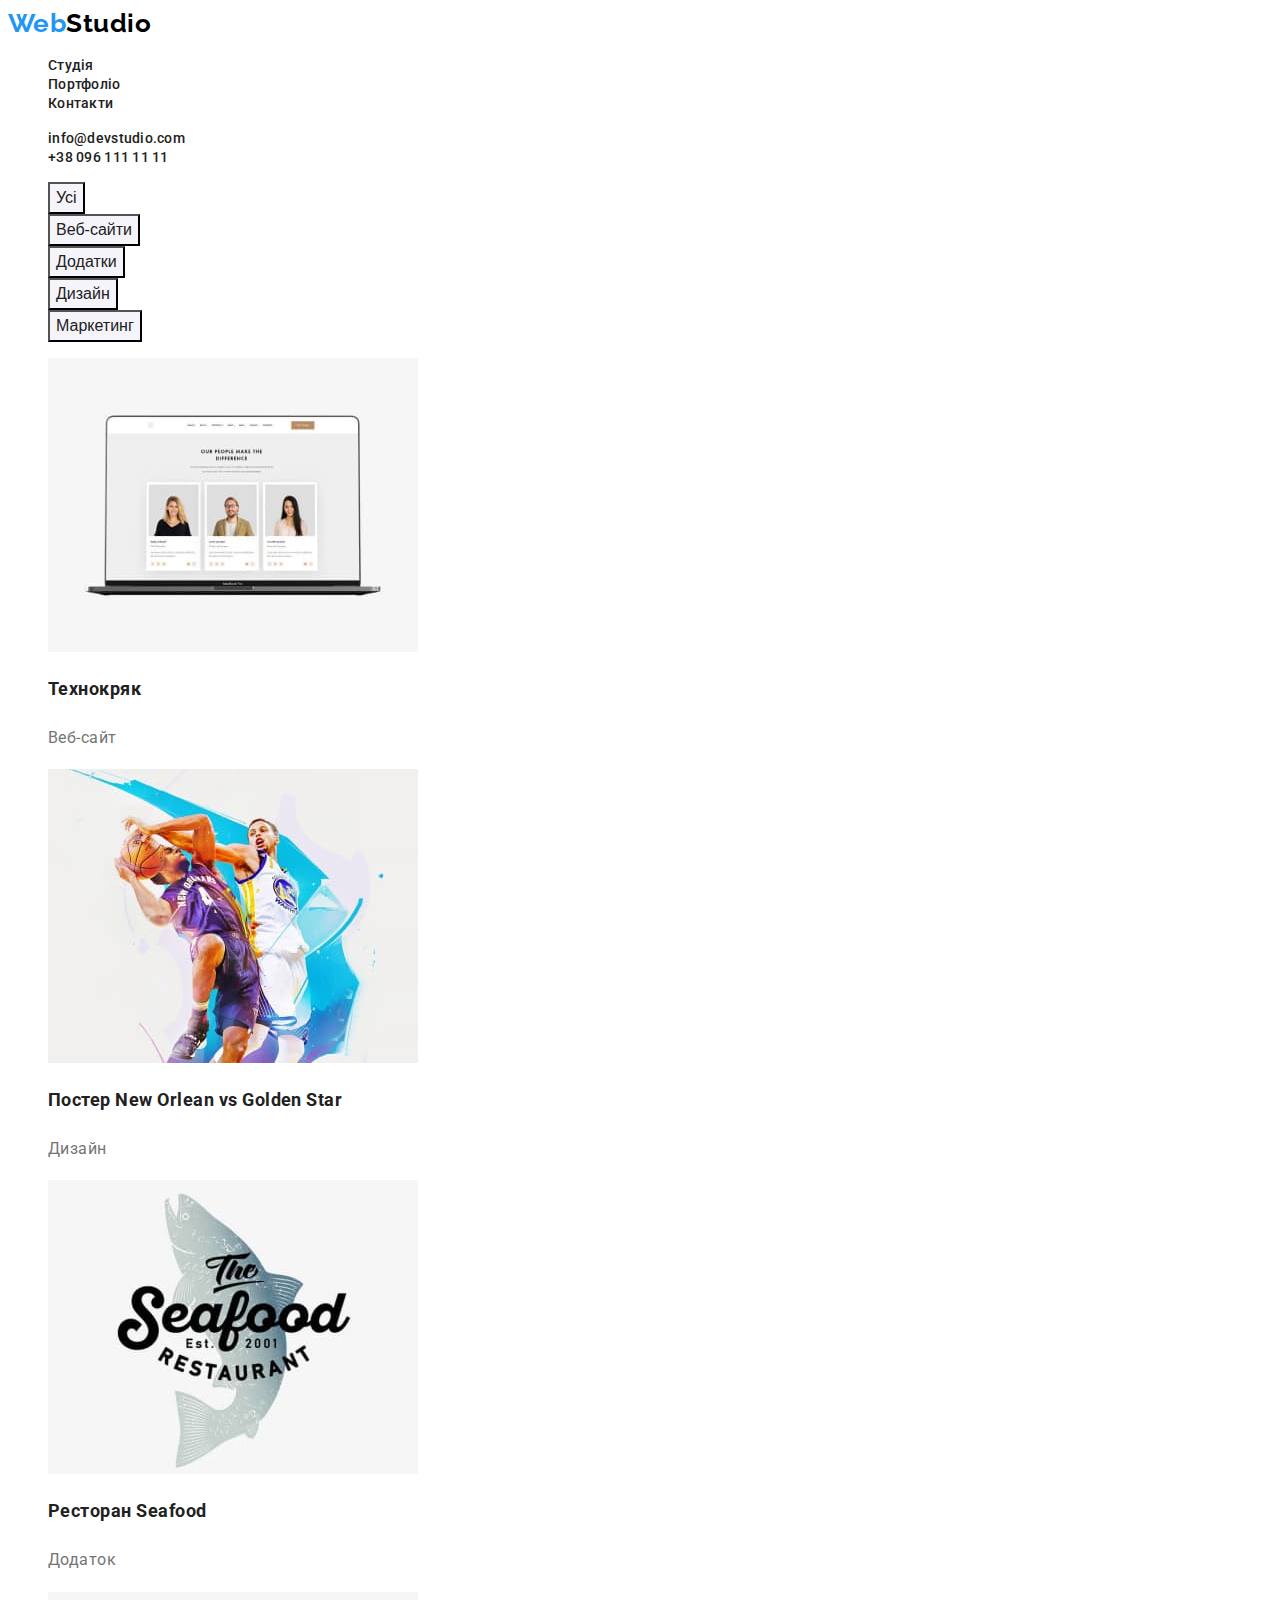
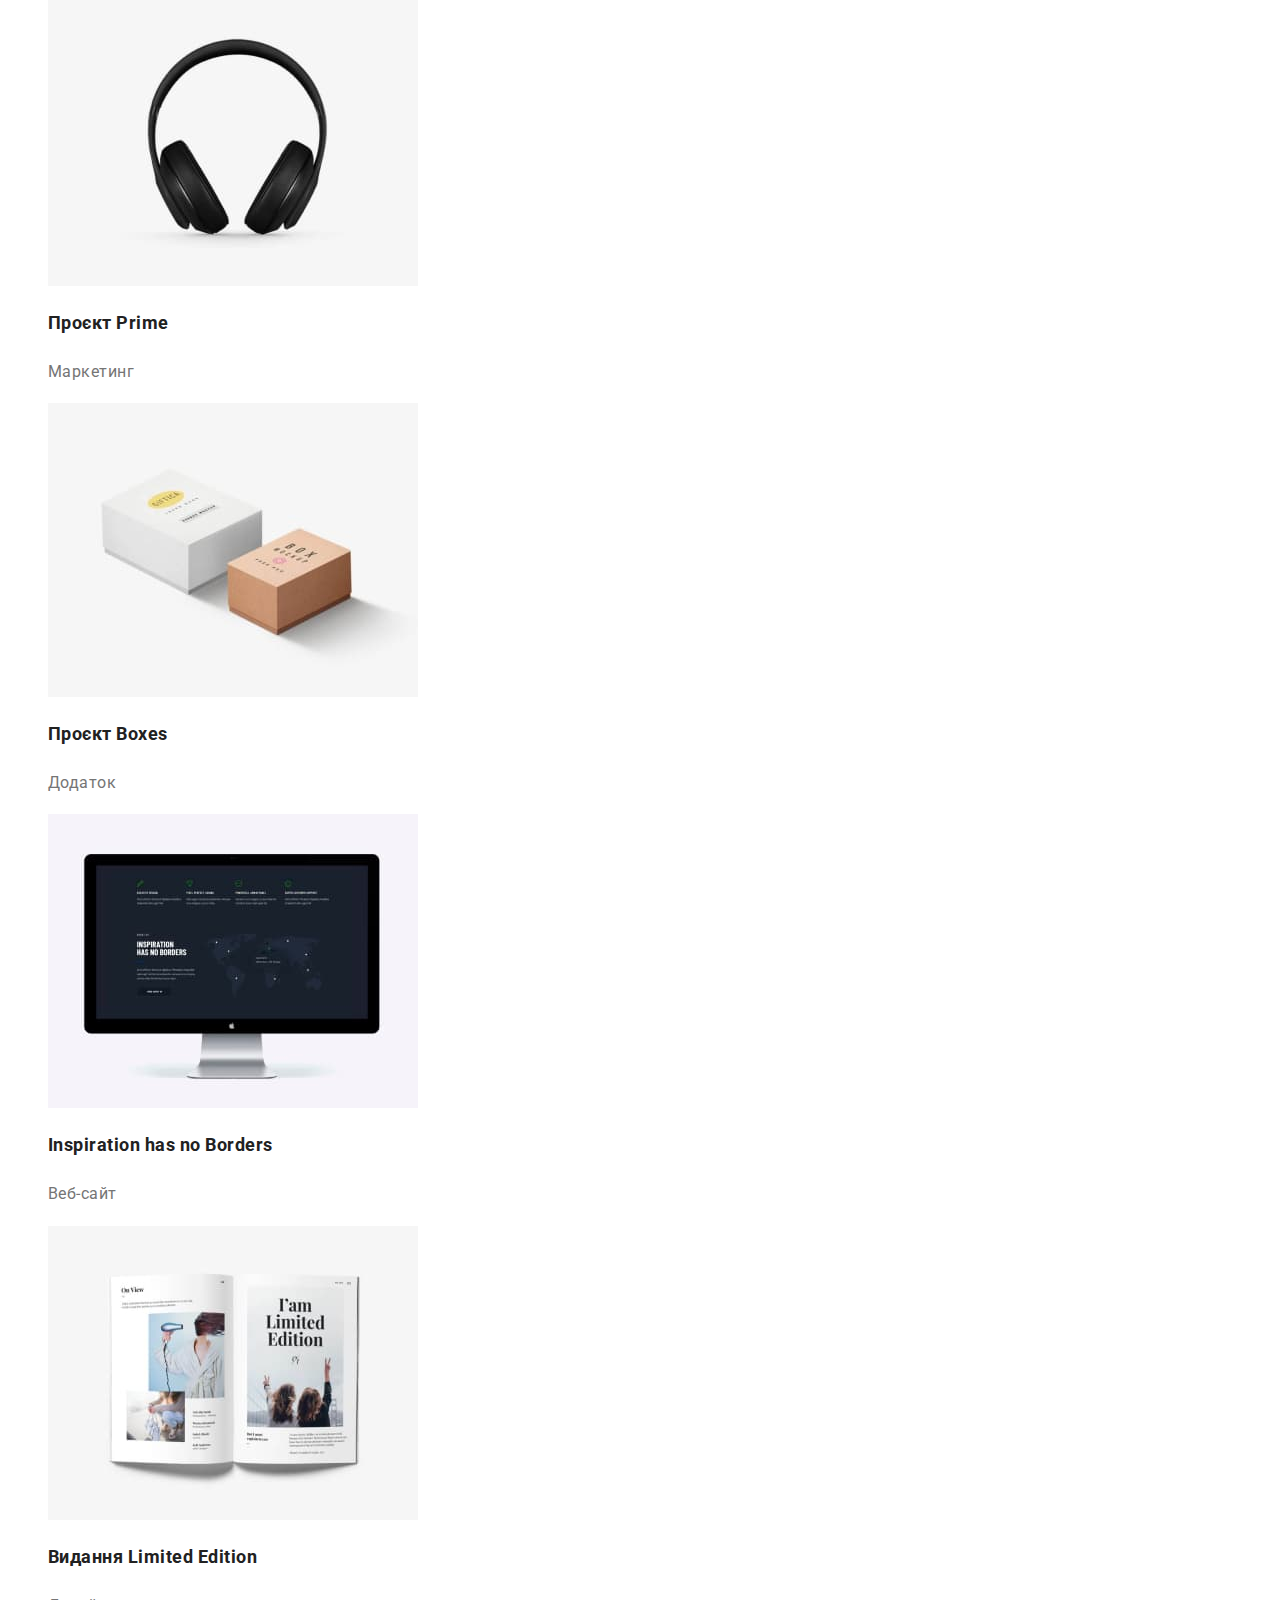
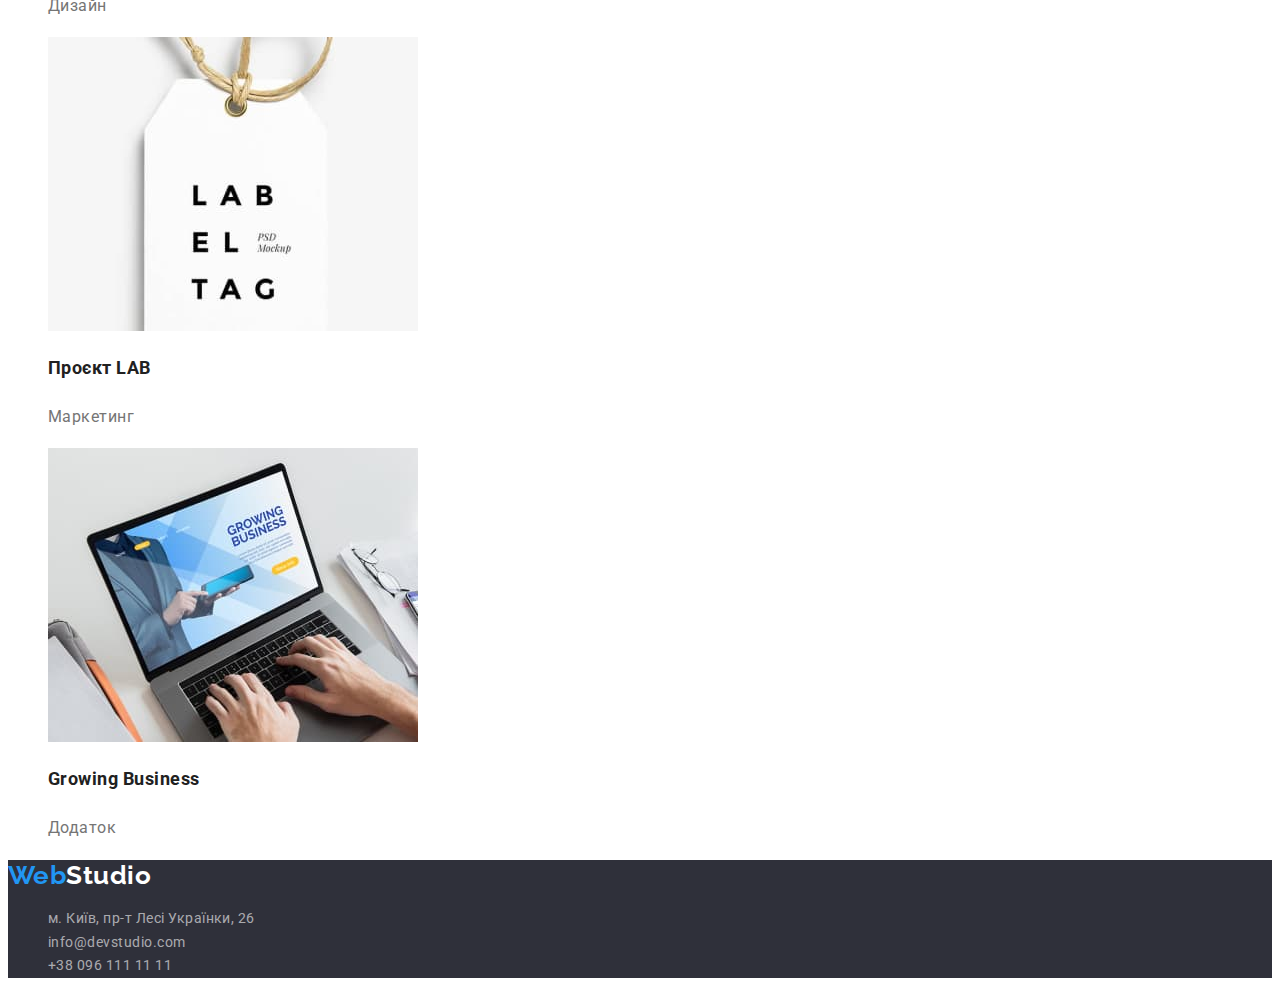
==== commit 9cf8bd93: "Add hover and focus effects in footer" ====
--- a/portfolio.html
+++ b/portfolio.html
@@ -151,9 +151,9 @@
             >
           </li>
           <li>
-            <a href="mailto:info@devstudio.com" class="contact-link link">info@devstudio.com</a>
+            <a href="mailto:info@devstudio.com" class="address-link link">info@devstudio.com</a>
           </li>
-          <li><a href="tel:+380961111111" class="contact-link link">+38 096 111 11 11</a></li>
+          <li><a href="tel:+380961111111" class="address-link link">+38 096 111 11 11</a></li>
         </ul>
       </address>
     </footer>
--- a/css/styles.css
+++ b/css/styles.css
@@ -160,19 +160,16 @@
 }
 
 .address-link {
-  color: var(--primaty-white-color);
+  color: rgba(255, 255, 255, 0.6);
 
   font-weight: 400;
   font-size: 14px;
   line-height: 1.7;
 }
 
-.contact-link {
-  color: rgba(255, 255, 255, 0.6);
-
-  font-weight: 400;
-  font-size: 14px;
-  line-height: 1.7;
+.address-link:hover,
+.address-link:focus {
+  color: var(--primaty-white-color);
 }
 
 /* Portfolio */
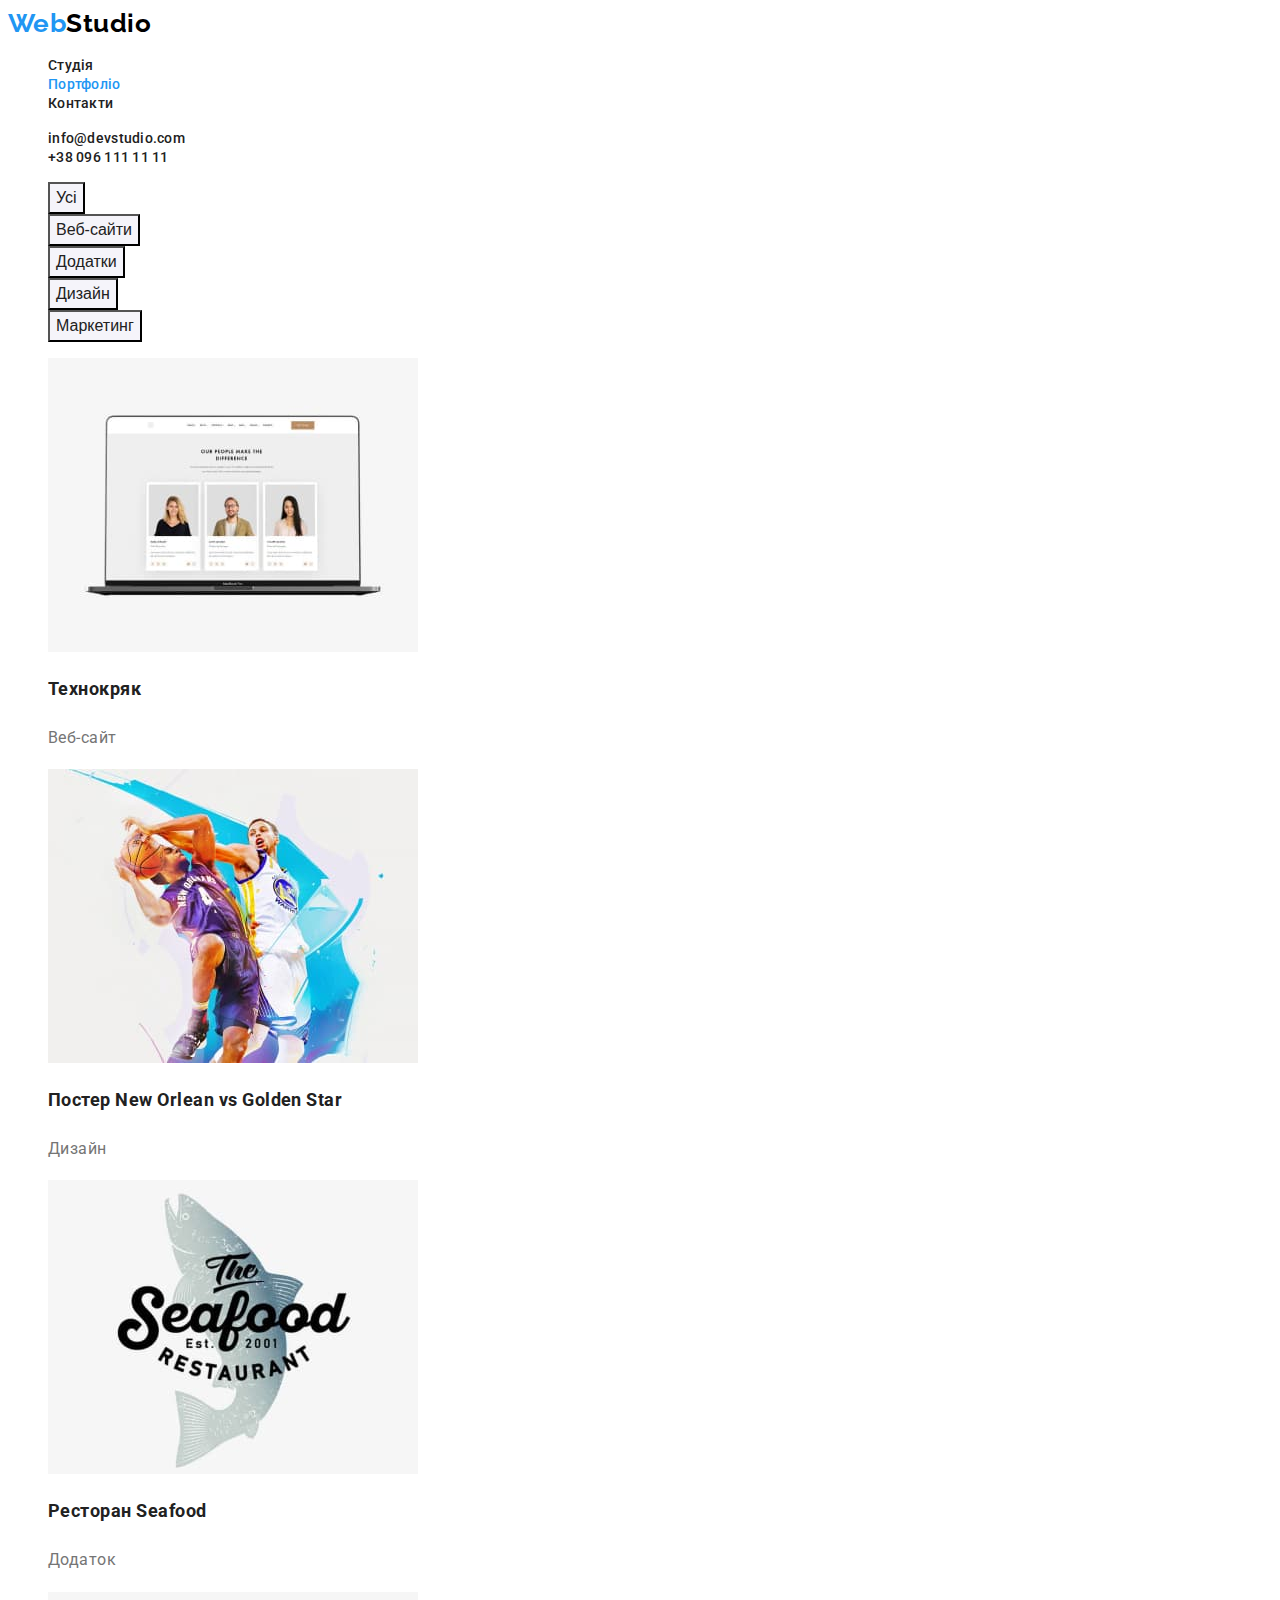
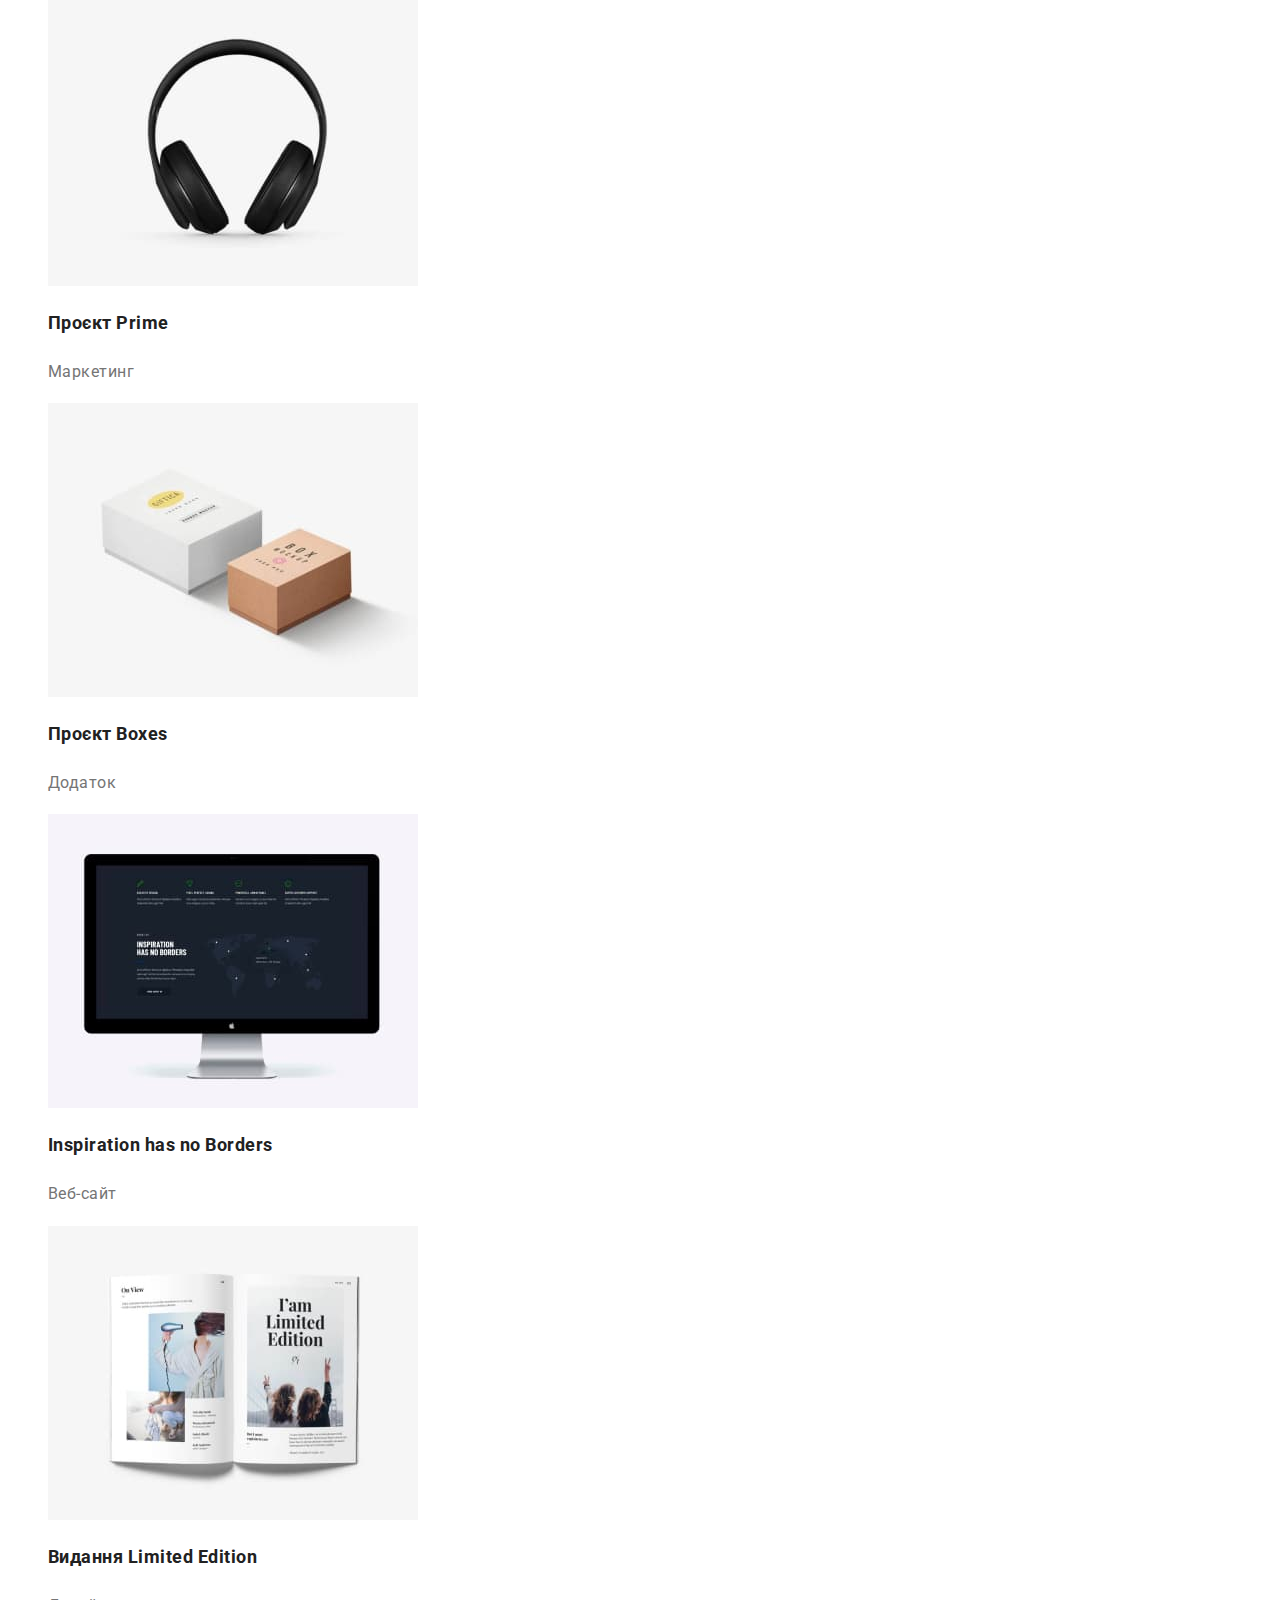
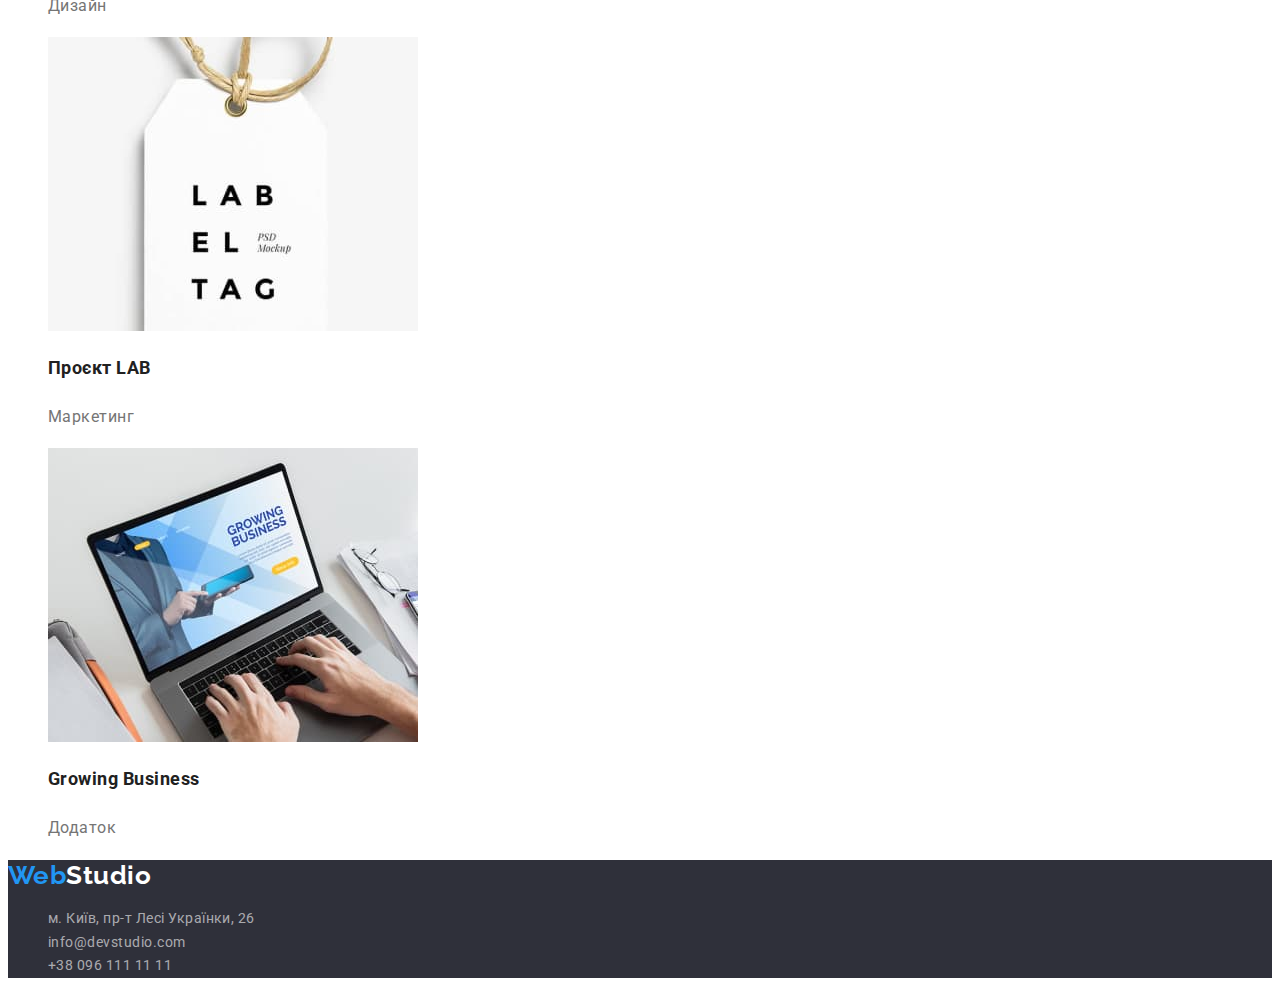
==== commit 40641dec: "Add current page color" ====
--- a/portfolio.html
+++ b/portfolio.html
@@ -20,7 +20,7 @@
         <a href="./index.html" class="header-logo link"><span class="accent">Web</span>Studio</a>
         <ul class="list">
           <li><a href="./index.html" class="nav-link link">Студія</a></li>
-          <li><a href="./portfolio.html" class="nav-link link">Портфоліо</a></li>
+          <li><a href="./portfolio.html" class="nav-link link current">Портфоліо</a></li>
           <li><a href="" class="nav-link link">Контакти</a></li>
         </ul>
       </nav>
--- a/css/styles.css
+++ b/css/styles.css
@@ -68,6 +68,10 @@
   color: var(--accent-color);
 }
 
+.nav-link.current {
+  color: var(--accent-color);
+}
+
 /* Hero */
 
 .hero-section {
